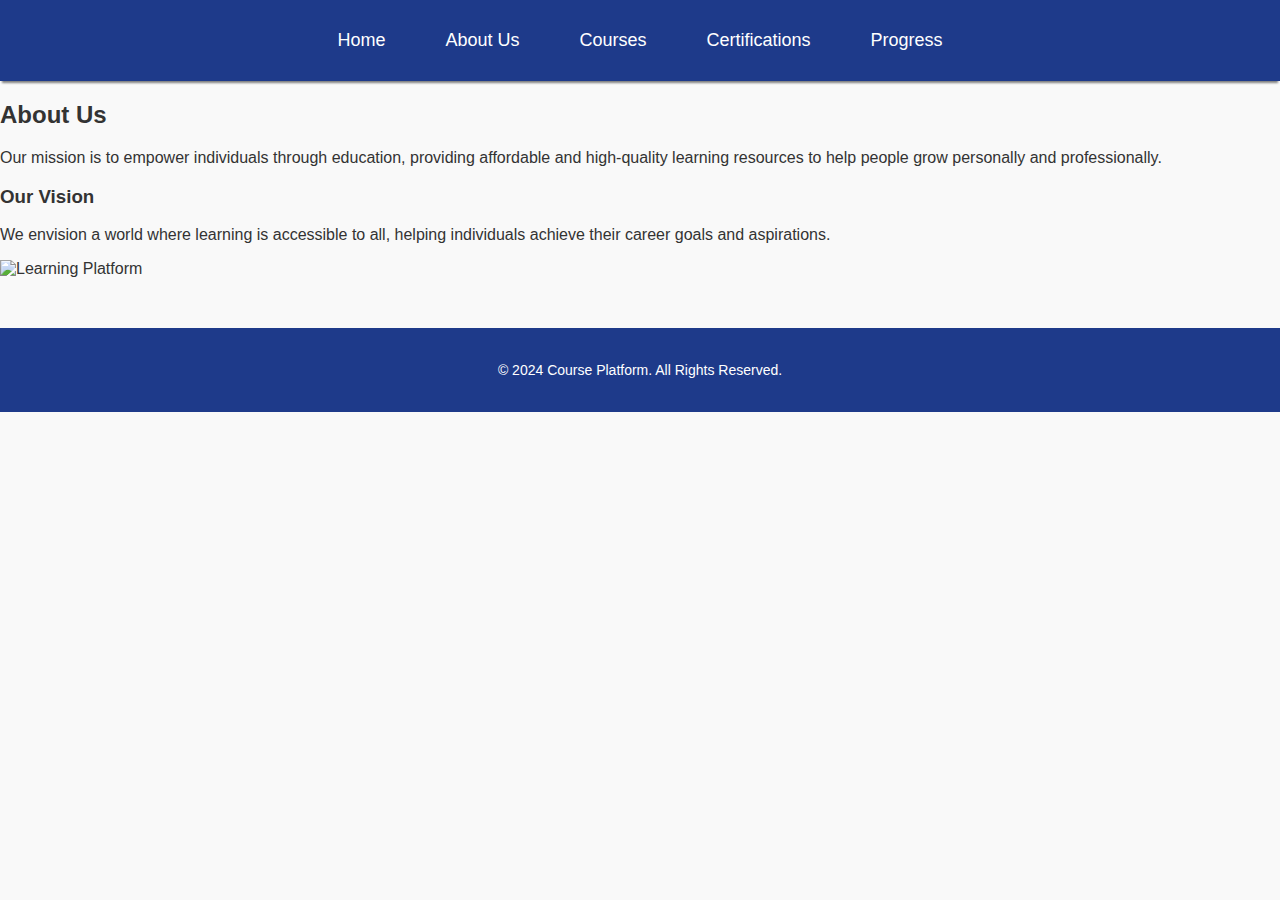
==== About.html @ 00322fe8 "Add files via upload" ====
<!DOCTYPE html>
<html lang="en">
<head>
<meta charset="UTF-8">
<meta name="viewport" content="width=device-width, initial-scale=1.0">
<title>About Us</title>
<link rel="stylesheet" href="styles.css">
<script src="script.js" defer></script>
</head>
<body>
<nav>
<div class="nav-container">
<a href="index.html">Home</a>
<a href="about.html">About Us</a>
<a href="courses.html">Courses</a>
<a href="certifications.html">Certifications</a>
<a href="progress.html">Progress</a>
</div>
</nav>
 
  <section class="about">
<h2>About Us</h2>
<p>Our mission is to empower individuals through education, providing affordable and high-quality learning resources to help people grow personally and professionally.</p>
 
    <h3>Our Vision</h3>
<p>We envision a world where learning is accessible to all, helping individuals achieve their career goals and aspirations.</p>
 
    <img src="https://via.placeholder.com/800x400/cccccc/000000?text=Learning+Platform+Overview" alt="Learning Platform" class="about-img">
</section>
 
  <footer>
<p>&copy; 2024 Course Platform. All Rights Reserved.</p>
</footer>
</body>
</html>
---- styles.css ----
/* Global Styles */
body {
    font-family: 'Segoe UI', Tahoma, Geneva, Verdana, sans-serif;
    margin: 0;
    padding: 0;
    background-color: #f9f9f9;
    color: #333;
}
 
/* Navbar Styling */
nav {
    background-color: #1E3A8A;
    color: white;
    padding: 20px 30px;
    box-shadow: 0 4px 2px -2px gray;
}
 
nav .nav-container {
    display: flex;
    justify-content: center;
    gap: 30px;
}
 
nav a {
    color: white;
    text-decoration: none;
    font-size: 18px;
    padding: 10px 15px;
    border-radius: 5px;
}
 
nav a:hover {
    background-color: #2563EB;
    border-radius: 8px;
}
 
/* Hero Section with Background Image */
.hero {
    background-image: url('https://via.placeholder.com/1500x600/003366/ffffff?text=Your+Learning+Journey');
    background-size: cover;
    background-position: center;
    color: white;
    text-align: center;
    padding: 150px 20px; /* Adjust padding for spacing */
    height: 600px;
}
 
.hero-content {
    max-width: 900px;
    margin: 0 auto;
}
 
.hero h1 {
    font-size: 4rem;
    margin-bottom: 20px;
}
 
.hero p {
    font-size: 1.5rem;
    margin-bottom: 30px;
}
 
.cta-btn {
    background-color: #2563EB;
    padding: 15px 30px;
    font-size: 1.2rem;
    color: white;
    text-decoration: none;
    border-radius: 5px;
}
 
.cta-btn:hover {
    background-color: #1E3A8A;
}
 
/* Courses Section */
.courses {
    padding: 40px;
    text-align: center;
}
 
.course-dropdown {
    margin-top: 20px;
}
 
button {
    background-color: #1E3A8A;
    color: white;
    padding: 10px 20px;
    border: none;
    cursor: pointer;
    border-radius: 5px;
    font-size: 16px;
}
 
button:hover {
    background-color: #2563EB;
}
 
/* Charts Section */
.chart-container {
    display: flex;
    justify-content: space-around;
    flex-wrap: wrap;
    gap: 30px;
    padding: 40px;
}
 
canvas {
    width: 100% !important;
    height: 400px;
    max-width: 600px;
    background-color: white;
    border-radius: 8px;
    border: 1px solid #ccc;
}
 
/* Progress Section */
.progress {
    padding: 50px;
    background-color: #ffffff;
    text-align: center;
}
 
.progress h2 {
    font-size: 3rem;
    margin-bottom: 30px;
}
 
/* Progress Bar Styling */
.progress-bar {
    margin: 20px 0;
    text-align: center;
}
 
progress {
    width: 80%;
    height: 25px;
    border-radius: 5px;
}
 
span {
    font-size: 1.2rem;
    margin-top: 10px;
    display: block;
}
 
/* Footer */
footer {
    background-color: #1E3A8A;
    color: white;
    text-align: center;
    padding: 20px;
    margin-top: 50px;
}
 
footer p {
    font-size: 14px;
}
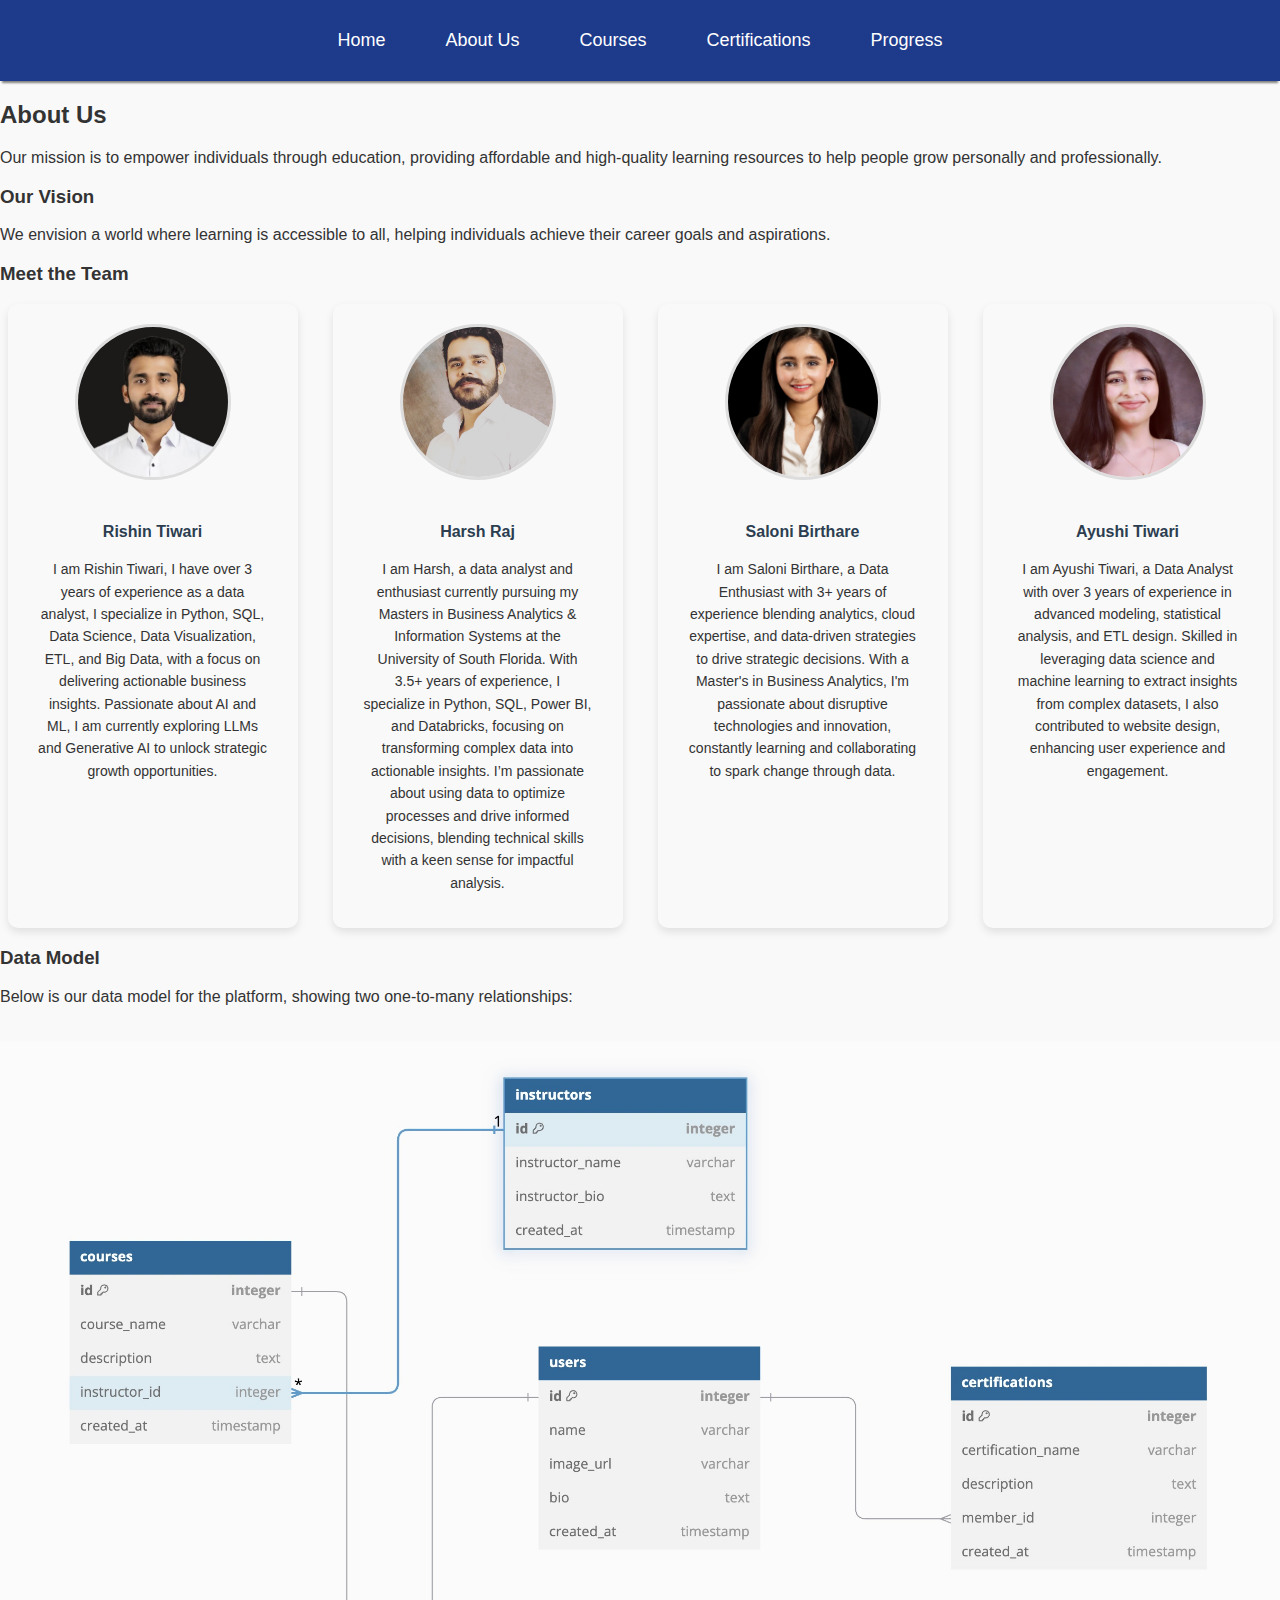
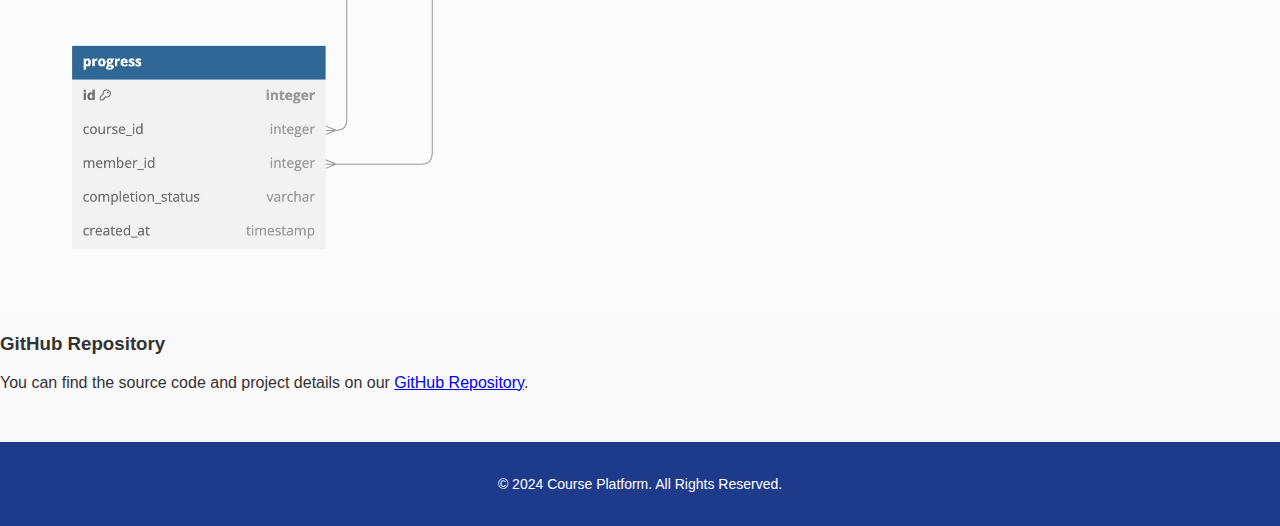
==== commit 42f3c59b: "About us page and data model added" ====
--- a/About.html
+++ b/About.html
@@ -9,27 +9,70 @@
 </head>
 <body>
 <nav>
-<div class="nav-container">
-<a href="index.html">Home</a>
-<a href="about.html">About Us</a>
-<a href="courses.html">Courses</a>
-<a href="certifications.html">Certifications</a>
-<a href="progress.html">Progress</a>
-</div>
+  <div class="nav-container">
+    <a href="index.html">Home</a>
+    <a href="about.html">About Us</a>
+    <a href="courses.html">Courses</a>
+    <a href="certifications.html">Certifications</a>
+    <a href="progress.html">Progress</a>
+  </div>
 </nav>
- 
-  <section class="about">
-<h2>About Us</h2>
-<p>Our mission is to empower individuals through education, providing affordable and high-quality learning resources to help people grow personally and professionally.</p>
- 
-    <h3>Our Vision</h3>
-<p>We envision a world where learning is accessible to all, helping individuals achieve their career goals and aspirations.</p>
- 
-    <img src="https://via.placeholder.com/800x400/cccccc/000000?text=Learning+Platform+Overview" alt="Learning Platform" class="about-img">
+
+<section class="about">
+  <h2>About Us</h2>
+  <p>Our mission is to empower individuals through education, providing affordable and high-quality learning resources to help people grow personally and professionally.</p>
+
+  <h3>Our Vision</h3>
+  <p>We envision a world where learning is accessible to all, helping individuals achieve their career goals and aspirations.</p>
+
+  <!-- Group Members Section -->
+  <h3>Meet the Team</h3>
+  <div class="team">
+    <div class="team-member">
+      <img src="img/rishin.jpeg" alt="Member 1" class="team-member-img">
+      <div class="member-description">
+        <p><strong>Rishin Tiwari</strong></p>
+        <p>I am Rishin Tiwari, I have over 3 years of experience as a data analyst, I specialize in Python, SQL, Data Science, Data Visualization, ETL, and Big Data, with a focus on delivering actionable business insights. Passionate about AI and ML, I am currently exploring LLMs and Generative AI to unlock strategic growth opportunities.</p>
+      </div>
+    </div>
+    <div class="team-member">
+      <img src="img/harsh.jpeg" alt="Member 2" class="team-member-img">
+      <div class="member-description">
+        <p><strong>Harsh Raj</strong></p>
+        <p>I am Harsh, a data analyst and enthusiast currently pursuing my Masters in Business Analytics & Information Systems at the University of South Florida. With 3.5+ years of experience, I specialize in Python, SQL, Power BI, and Databricks, focusing on transforming complex data into actionable insights. I’m passionate about using data to optimize processes and drive informed decisions, blending technical skills with a keen sense for impactful analysis.</p>
+      </div>
+    </div>
+    <div class="team-member">
+      <img src="img/saloni.png" alt="Member 3" class="team-member-img">
+      <div class="member-description">
+        <p><strong>Saloni Birthare</strong></p>
+        <p>I am Saloni Birthare, a Data Enthusiast with 3+ years of experience blending analytics, cloud expertise, and data-driven strategies to drive strategic decisions. With a Master's in Business Analytics, I'm passionate about disruptive technologies and innovation, constantly learning and collaborating to spark change through data.</p>
+      </div>
+    </div>
+    <div class="team-member">
+      <img src="img/ayushi.png" alt="Member 4" class="team-member-img">
+      <div class="member-description">
+        <p><strong>Ayushi Tiwari</strong></p>
+        <p>I am Ayushi Tiwari, a Data Analyst with over 3 years of experience in advanced modeling, statistical analysis, and ETL design. Skilled in leveraging data science and machine learning to extract insights from complex datasets, I also contributed to website design, enhancing user experience and engagement.</p>
+      </div>
+    </div>
+  </div>
+
+  <!-- Data Model Section -->
+  <h3>Data Model</h3>
+  <p>Below is our data model for the platform, showing two one-to-many relationships:</p>
+  <img src="img/erd.jpeg" alt="Data Model" class="data-model-img">
+
+  <!-- GitHub Link -->
+  <h3>GitHub Repository</h3>
+  <p>You can find the source code and project details on our <a href="https://github.com/harshrajchauhan/Assignment_LookAndFeel" target="_blank">GitHub Repository</a>.</p>
+
 </section>
- 
-  <footer>
-<p>&copy; 2024 Course Platform. All Rights Reserved.</p>
+
+
+<footer>
+  <p>&copy; 2024 Course Platform. All Rights Reserved.</p>
 </footer>
+
 </body>
-</html>+</html>
--- a/styles.css
+++ b/styles.css
@@ -158,3 +158,64 @@
     font-size: 14px;
 }
 
+/* Make the team section display images and descriptions in a single line */
+/* Make the team section display images and descriptions in a single line */
+/* Make the team section display images and descriptions in a single line */
+.team {
+    display: flex;
+    flex-wrap: wrap;
+    justify-content: space-around;
+    gap: 20px; /* Adds space between team members */
+  }
+  
+  /* Each team member section with a fixed width for consistency */
+  .team-member {
+    display: flex;
+    flex-direction: column;
+    align-items: center;
+    width: 250px; /* Increase width for better spacing */
+    text-align: center;
+    background-color: #f9f9f9; /* Light background color for contrast */
+    padding: 20px; /* Adds padding around the content */
+    border-radius: 10px; /* Rounded corners */
+    box-shadow: 0 4px 8px rgba(0, 0, 0, 0.1); /* Subtle shadow for depth */
+    transition: transform 0.3s ease-in-out; /* Smooth hover effect */
+  }
+  
+  /* Add a hover effect to slightly lift the team member block */
+  .team-member:hover {
+    transform: translateY(-5px);
+  }
+  
+  /* Style the images inside team member section */
+  .team-member-img {
+    width: 150px; /* Set the image width */
+    height: 150px; /* Set the image height */
+    object-fit: cover; /* Ensure images are cropped to fit */
+    border-radius: 50%; /* Make images circular */
+    border: 3px solid #ddd; /* Border around the image */
+    margin-bottom: 15px; /* Space between image and description */
+  }
+  
+  /* Styling for the member description */
+  .member-description {
+    font-size: 14px; /* Adjust font size for better readability */
+    color: #333; /* Darker text for contrast */
+    line-height: 1.6; /* Line height for better text spacing */
+    margin-top: 10px; /* Space between image and text */
+    padding: 0 10px; /* Horizontal padding to avoid text touching edges */
+  }
+  
+  /* Name styling */
+  .member-description strong {
+    font-size: 16px; /* Slightly larger font size for the name */
+    font-weight: 600; /* Bold name */
+    color: #2c3e50; /* Darker color for name */
+    margin-bottom: 5px; /* Space between name and bio */
+  }
+  
+  .data-model-img {
+    max-width: 100%;
+    height: auto;
+    margin-top: 20px;
+  }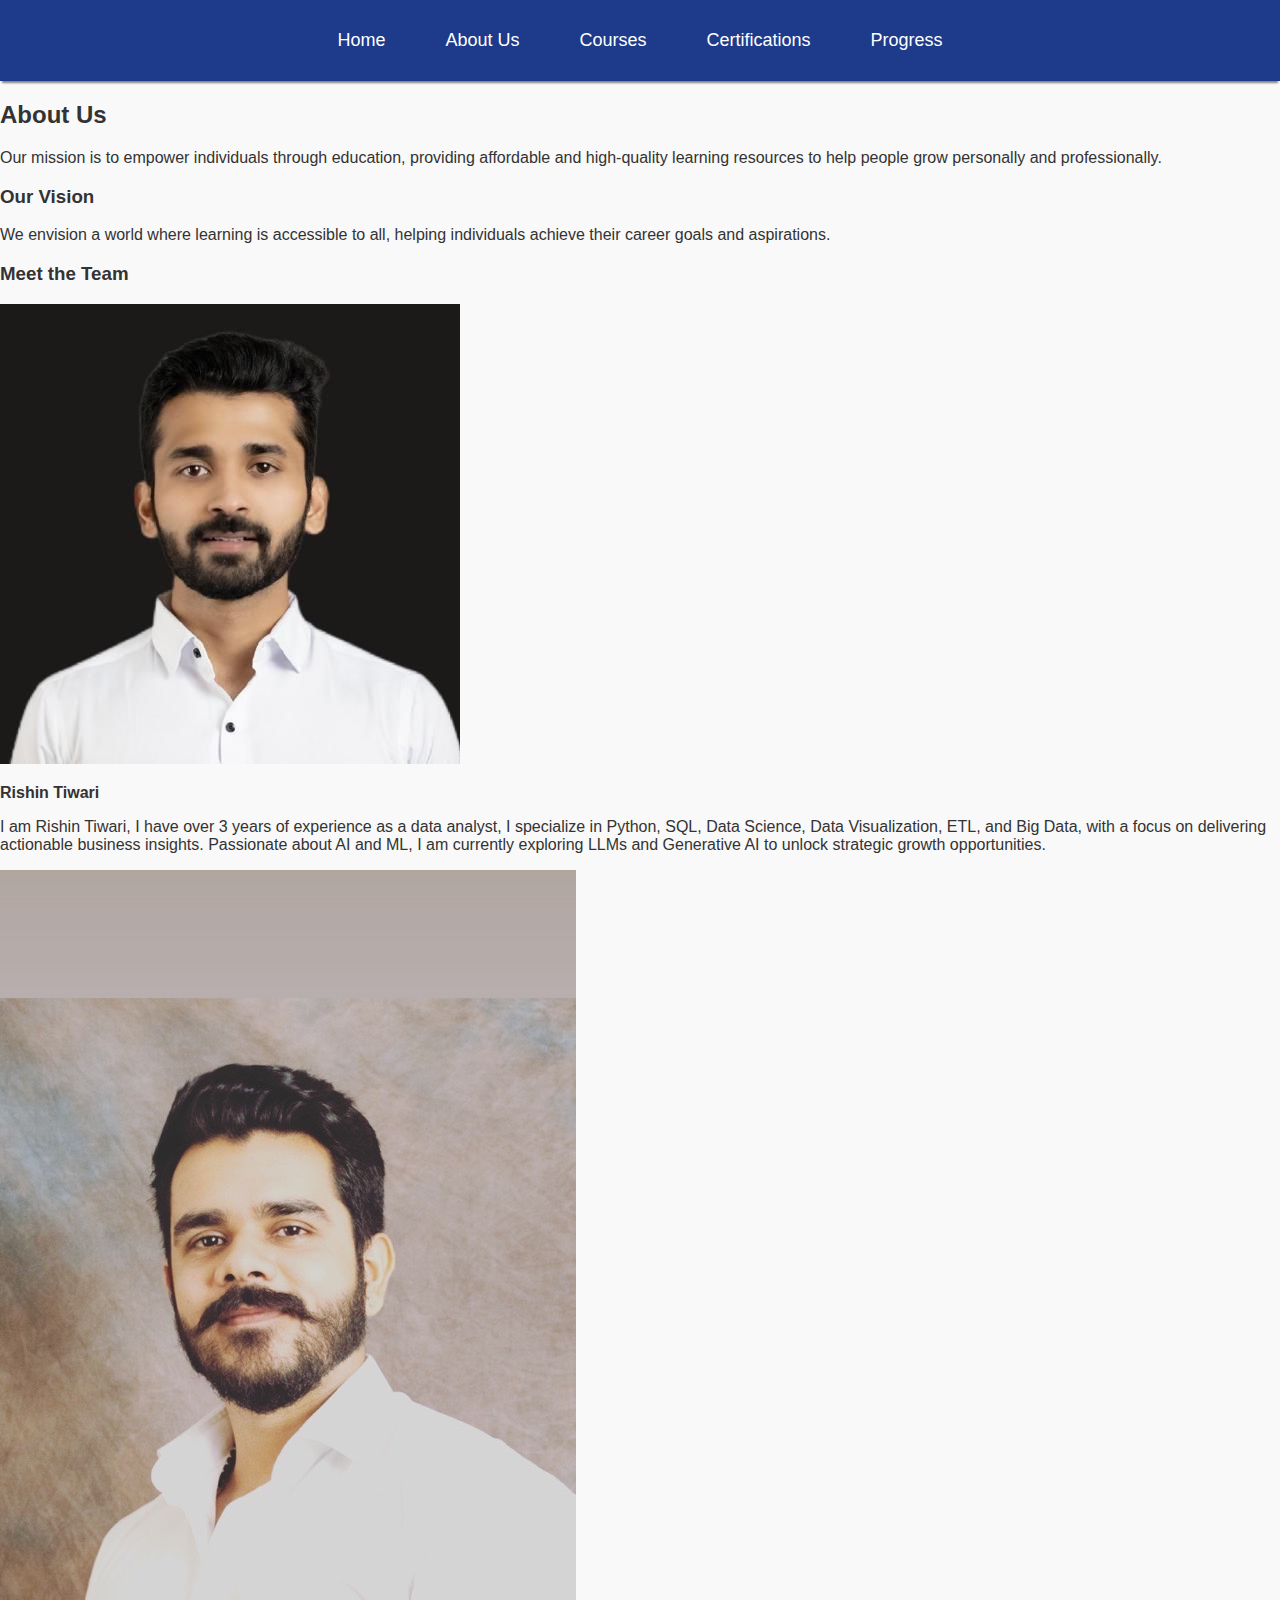
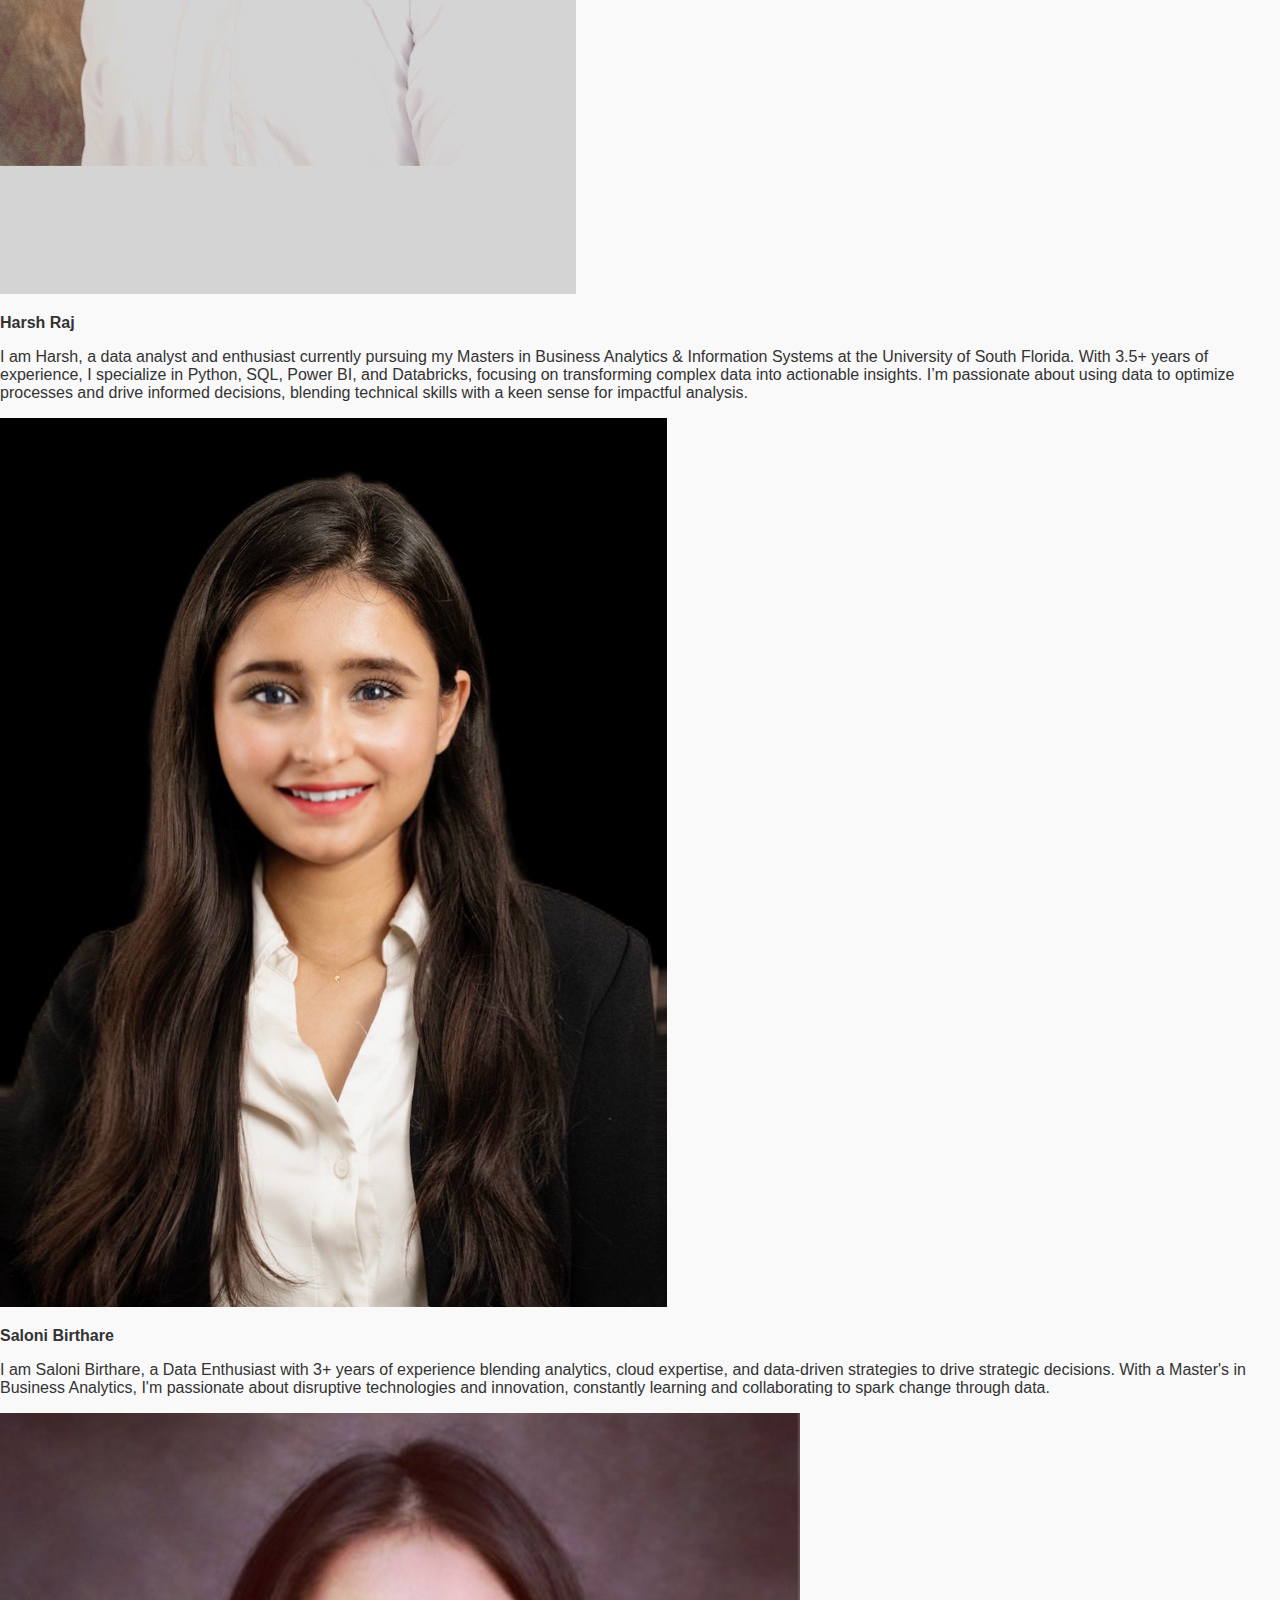
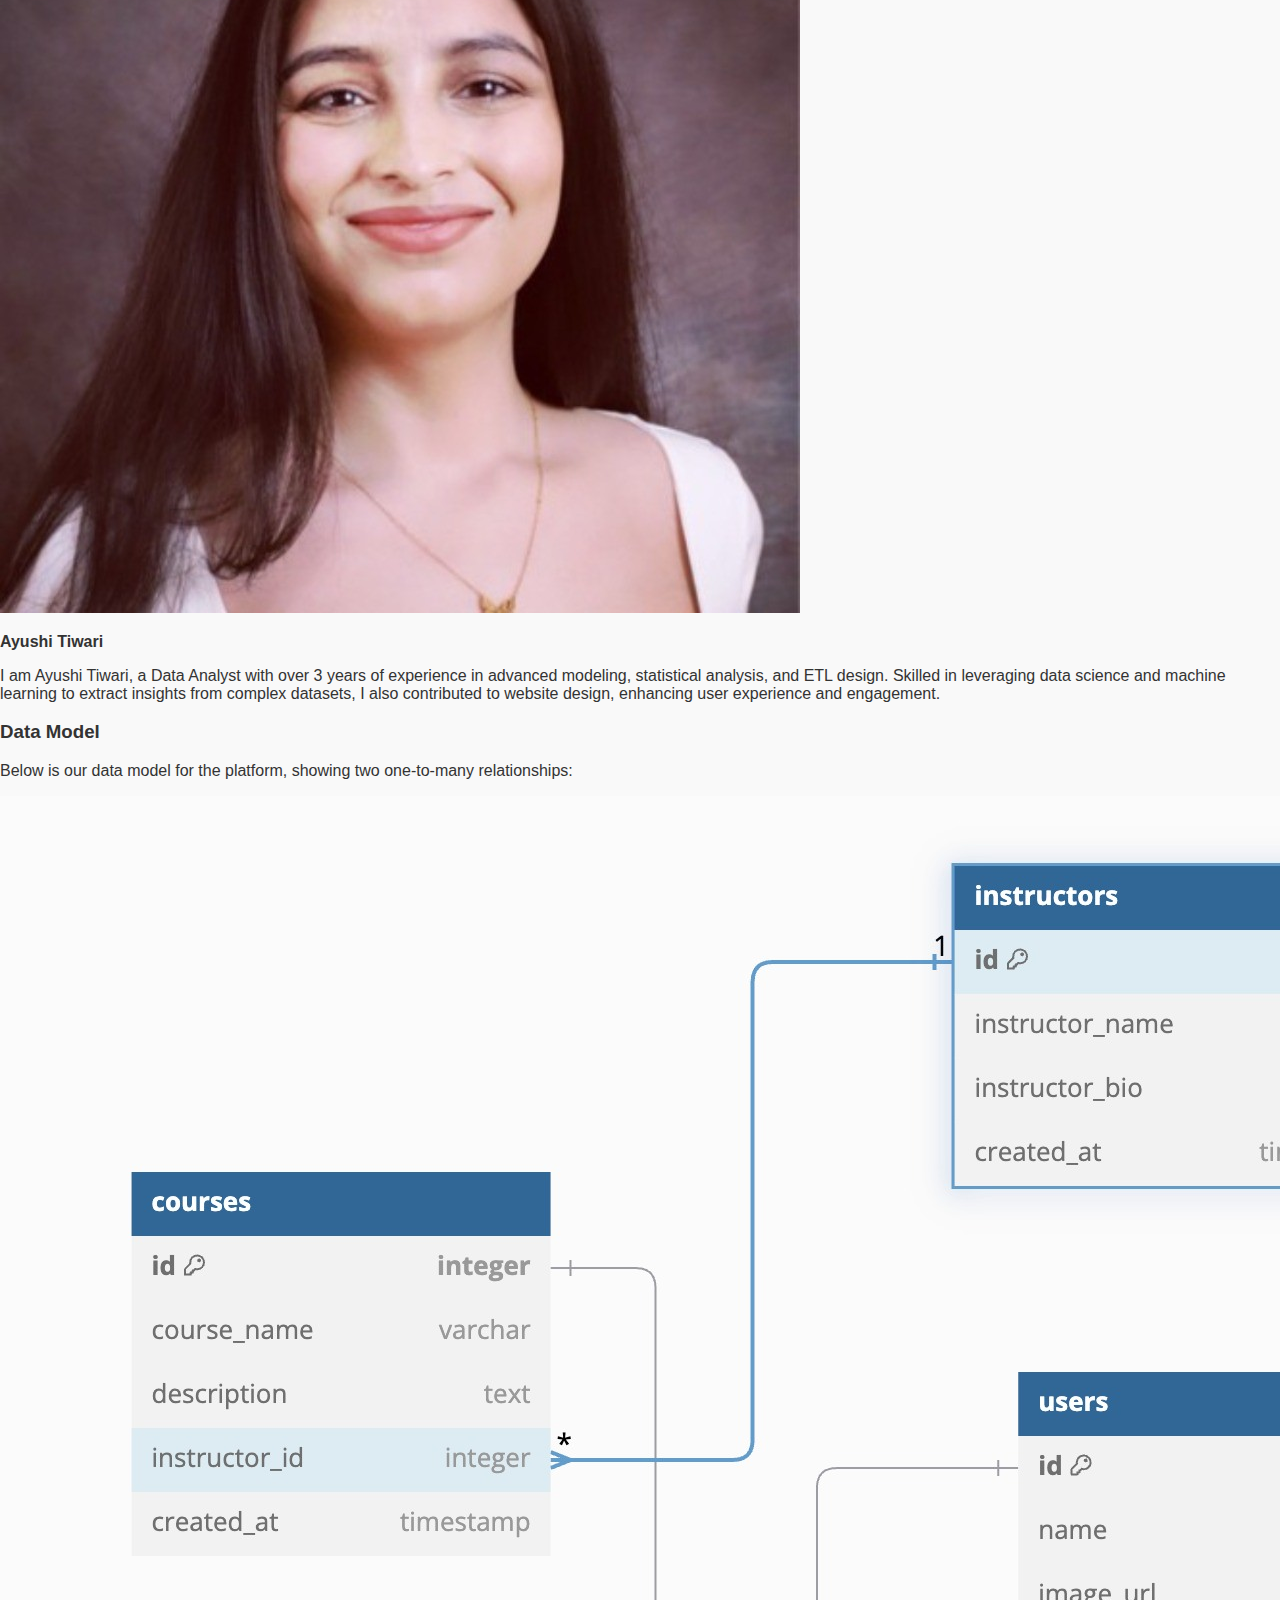
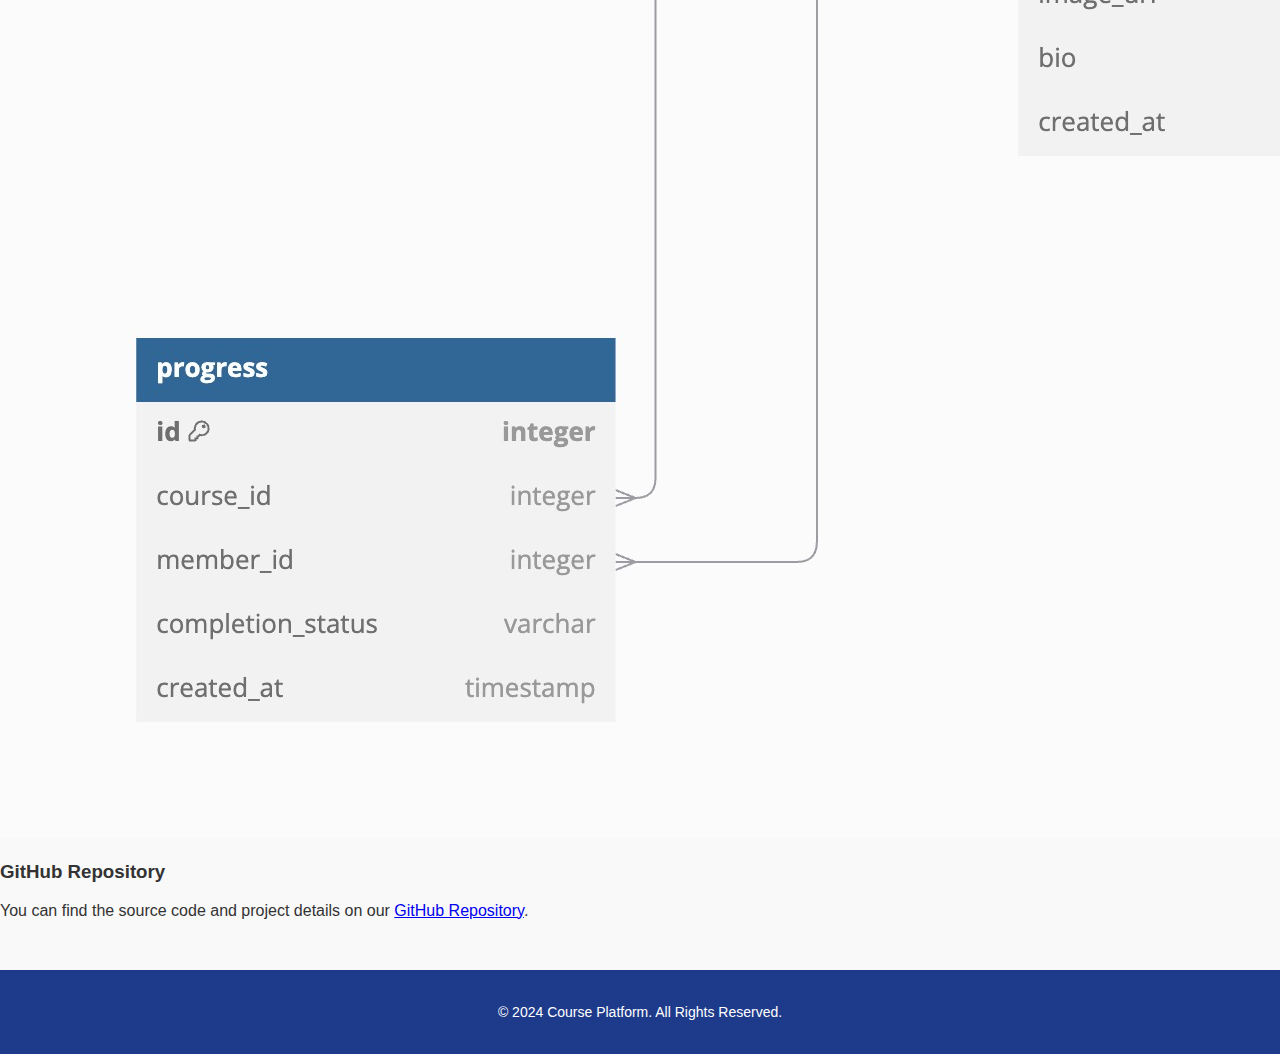
==== commit fa9b61f0: "Added logo on all the pages and made changes in courses" ====
--- a/About.html
+++ b/About.html
@@ -4,6 +4,8 @@
 <meta charset="UTF-8">
 <meta name="viewport" content="width=device-width, initial-scale=1.0">
 <title>About Us</title>
+  <!-- Favicon -->
+  <link rel="icon" href="img/fav.jpg" type="image/jpg">
 <link rel="stylesheet" href="styles.css">
 <script src="script.js" defer></script>
 </head>
--- a/styles.css
+++ b/styles.css
@@ -1,221 +1,203 @@
+
 /* Global Styles */
+
 body {
+
     font-family: 'Segoe UI', Tahoma, Geneva, Verdana, sans-serif;
+
     margin: 0;
+
     padding: 0;
+
     background-color: #f9f9f9;
+
     color: #333;
+
 }
  
 /* Navbar Styling */
+
 nav {
-    background-color: #1E3A8A;
-    color: white;
+
+    background-color: #1E3A8A;
+
+    color: white;
+
     padding: 20px 30px;
+
     box-shadow: 0 4px 2px -2px gray;
+
 }
  
 nav .nav-container {
+
     display: flex;
+
     justify-content: center;
+
     gap: 30px;
+
 }
  
 nav a {
-    color: white;
+
+    color: white;
+
     text-decoration: none;
+
     font-size: 18px;
+
     padding: 10px 15px;
+
     border-radius: 5px;
+
 }
  
 nav a:hover {
+
     background-color: #2563EB;
+
     border-radius: 8px;
+
 }
  
 /* Hero Section with Background Image */
+
 .hero {
+
     background-image: url('https://via.placeholder.com/1500x600/003366/ffffff?text=Your+Learning+Journey');
+
     background-size: cover;
+
     background-position: center;
-    color: white;
+
+    color: white;
+
     text-align: center;
-    padding: 150px 20px; /* Adjust padding for spacing */
+
+    padding: 150px 20px;
+
     height: 600px;
+
 }
  
 .hero-content {
+
     max-width: 900px;
+
     margin: 0 auto;
+
+}
+ 
+/* Logo Styling */
+.hero-logo {
+    width: 120px; /* Adjust width to fit the design */
+    height: auto;
+    margin-bottom: 20px; /* Space between the logo and the title */
+    display: block;
+    margin-left: auto;
+    margin-right: auto;
+    margin-top: -120px; /* Move the logo further up */
 }
  
 .hero h1 {
+
     font-size: 4rem;
+
     margin-bottom: 20px;
+
 }
  
 .hero p {
+
     font-size: 1.5rem;
+
     margin-bottom: 30px;
+
 }
  
 .cta-btn {
+
     background-color: #2563EB;
+
     padding: 15px 30px;
+
     font-size: 1.2rem;
-    color: white;
+
+    color: white;
+
     text-decoration: none;
+
     border-radius: 5px;
+
 }
  
 .cta-btn:hover {
-    background-color: #1E3A8A;
+
+    background-color: #1E3A8A;
+
 }
  
 /* Courses Section */
+
 .courses {
+
     padding: 40px;
+
     text-align: center;
+
 }
  
 .course-dropdown {
+
     margin-top: 20px;
+
 }
  
 button {
-    background-color: #1E3A8A;
-    color: white;
+
+    background-color: #1E3A8A;
+
+    color: white;
+
     padding: 10px 20px;
+
     border: none;
+
     cursor: pointer;
+
     border-radius: 5px;
+
     font-size: 16px;
+
 }
  
 button:hover {
+
     background-color: #2563EB;
-}
- 
-/* Charts Section */
-.chart-container {
-    display: flex;
-    justify-content: space-around;
-    flex-wrap: wrap;
-    gap: 30px;
-    padding: 40px;
-}
- 
-canvas {
-    width: 100% !important;
-    height: 400px;
-    max-width: 600px;
-    background-color: white;
-    border-radius: 8px;
-    border: 1px solid #ccc;
-}
- 
-/* Progress Section */
-.progress {
-    padding: 50px;
-    background-color: #ffffff;
+
+}
+ 
+/* Footer */
+
+footer {
+
+    background-color: #1E3A8A;
+
+    color: white;
+
     text-align: center;
-}
- 
-.progress h2 {
-    font-size: 3rem;
-    margin-bottom: 30px;
-}
- 
-/* Progress Bar Styling */
-.progress-bar {
-    margin: 20px 0;
-    text-align: center;
-}
- 
-progress {
-    width: 80%;
-    height: 25px;
-    border-radius: 5px;
-}
- 
-span {
-    font-size: 1.2rem;
-    margin-top: 10px;
-    display: block;
-}
- 
-/* Footer */
-footer {
-    background-color: #1E3A8A;
-    color: white;
-    text-align: center;
+
     padding: 20px;
+
     margin-top: 50px;
+
 }
  
 footer p {
+
     font-size: 14px;
-}
-
-/* Make the team section display images and descriptions in a single line */
-/* Make the team section display images and descriptions in a single line */
-/* Make the team section display images and descriptions in a single line */
-.team {
-    display: flex;
-    flex-wrap: wrap;
-    justify-content: space-around;
-    gap: 20px; /* Adds space between team members */
-  }
-  
-  /* Each team member section with a fixed width for consistency */
-  .team-member {
-    display: flex;
-    flex-direction: column;
-    align-items: center;
-    width: 250px; /* Increase width for better spacing */
-    text-align: center;
-    background-color: #f9f9f9; /* Light background color for contrast */
-    padding: 20px; /* Adds padding around the content */
-    border-radius: 10px; /* Rounded corners */
-    box-shadow: 0 4px 8px rgba(0, 0, 0, 0.1); /* Subtle shadow for depth */
-    transition: transform 0.3s ease-in-out; /* Smooth hover effect */
-  }
-  
-  /* Add a hover effect to slightly lift the team member block */
-  .team-member:hover {
-    transform: translateY(-5px);
-  }
-  
-  /* Style the images inside team member section */
-  .team-member-img {
-    width: 150px; /* Set the image width */
-    height: 150px; /* Set the image height */
-    object-fit: cover; /* Ensure images are cropped to fit */
-    border-radius: 50%; /* Make images circular */
-    border: 3px solid #ddd; /* Border around the image */
-    margin-bottom: 15px; /* Space between image and description */
-  }
-  
-  /* Styling for the member description */
-  .member-description {
-    font-size: 14px; /* Adjust font size for better readability */
-    color: #333; /* Darker text for contrast */
-    line-height: 1.6; /* Line height for better text spacing */
-    margin-top: 10px; /* Space between image and text */
-    padding: 0 10px; /* Horizontal padding to avoid text touching edges */
-  }
-  
-  /* Name styling */
-  .member-description strong {
-    font-size: 16px; /* Slightly larger font size for the name */
-    font-weight: 600; /* Bold name */
-    color: #2c3e50; /* Darker color for name */
-    margin-bottom: 5px; /* Space between name and bio */
-  }
-  
-  .data-model-img {
-    max-width: 100%;
-    height: auto;
-    margin-top: 20px;
-  }+
+}
+
+ 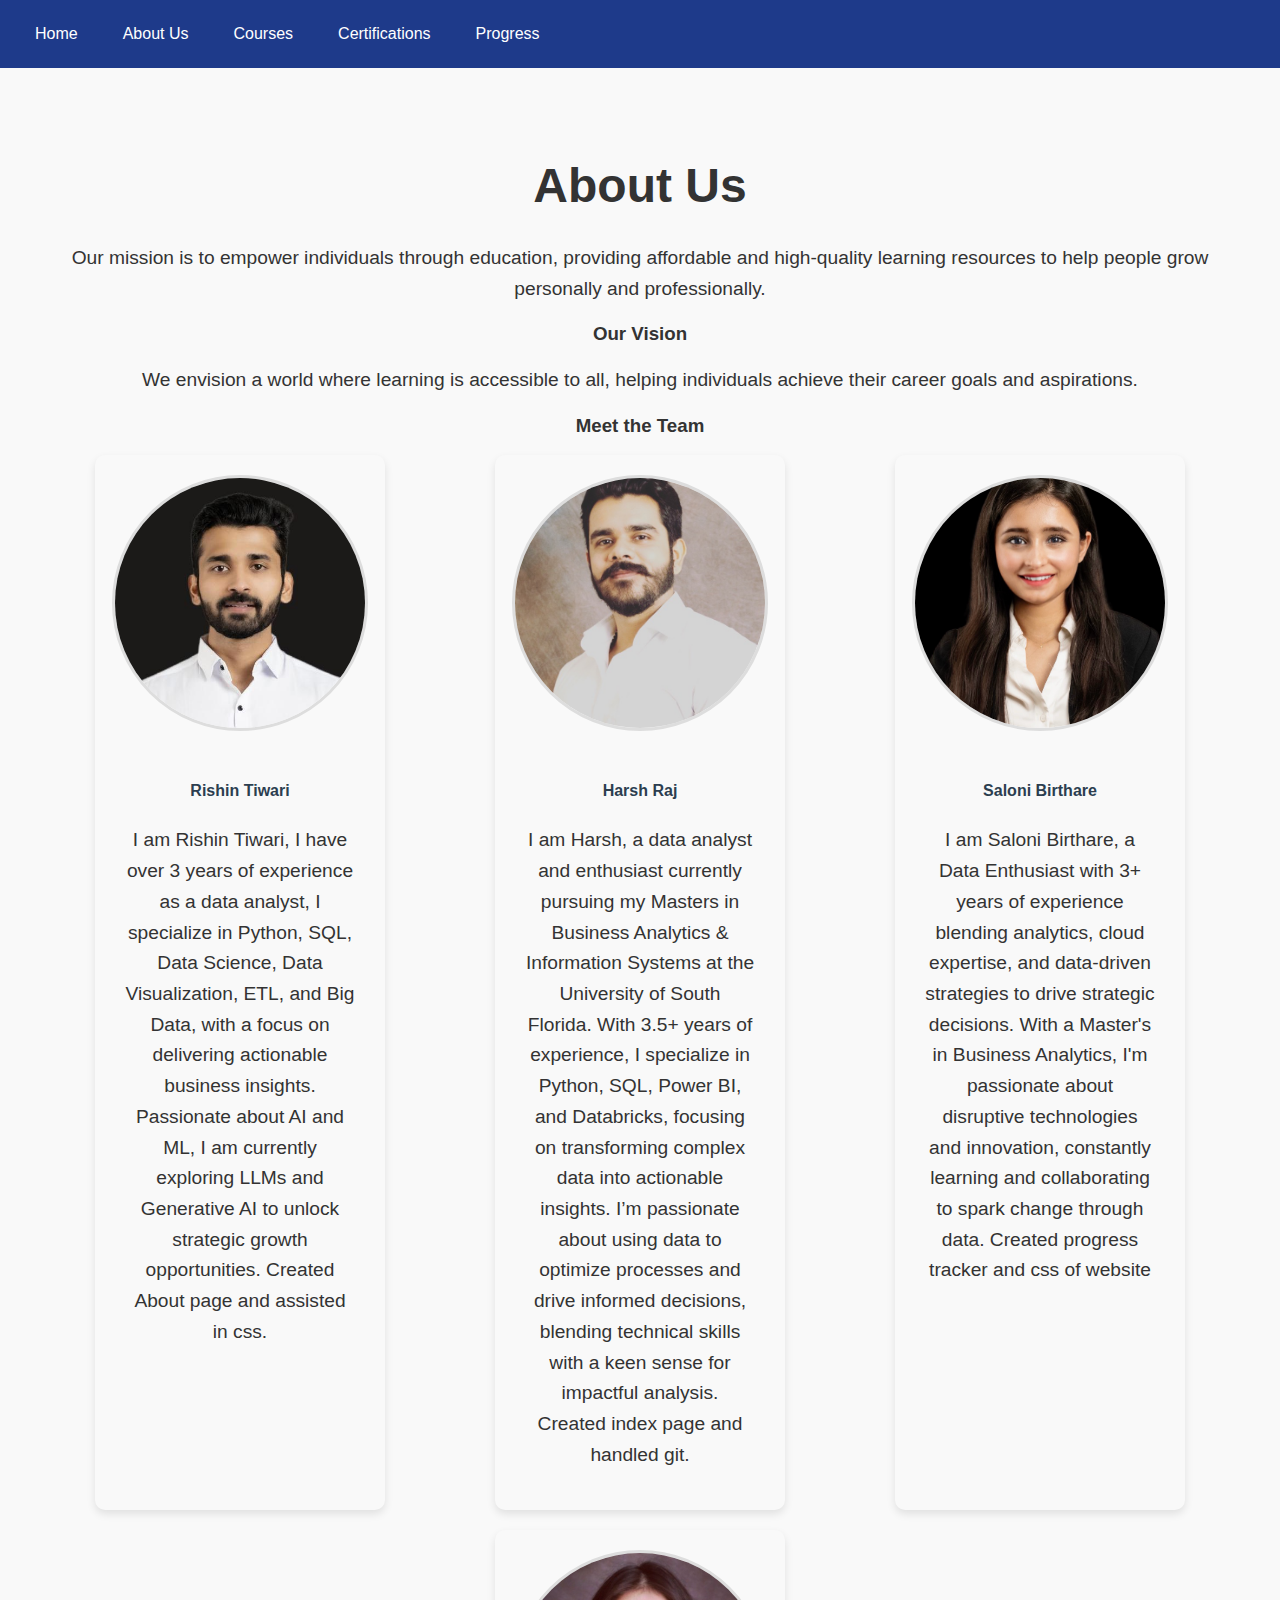
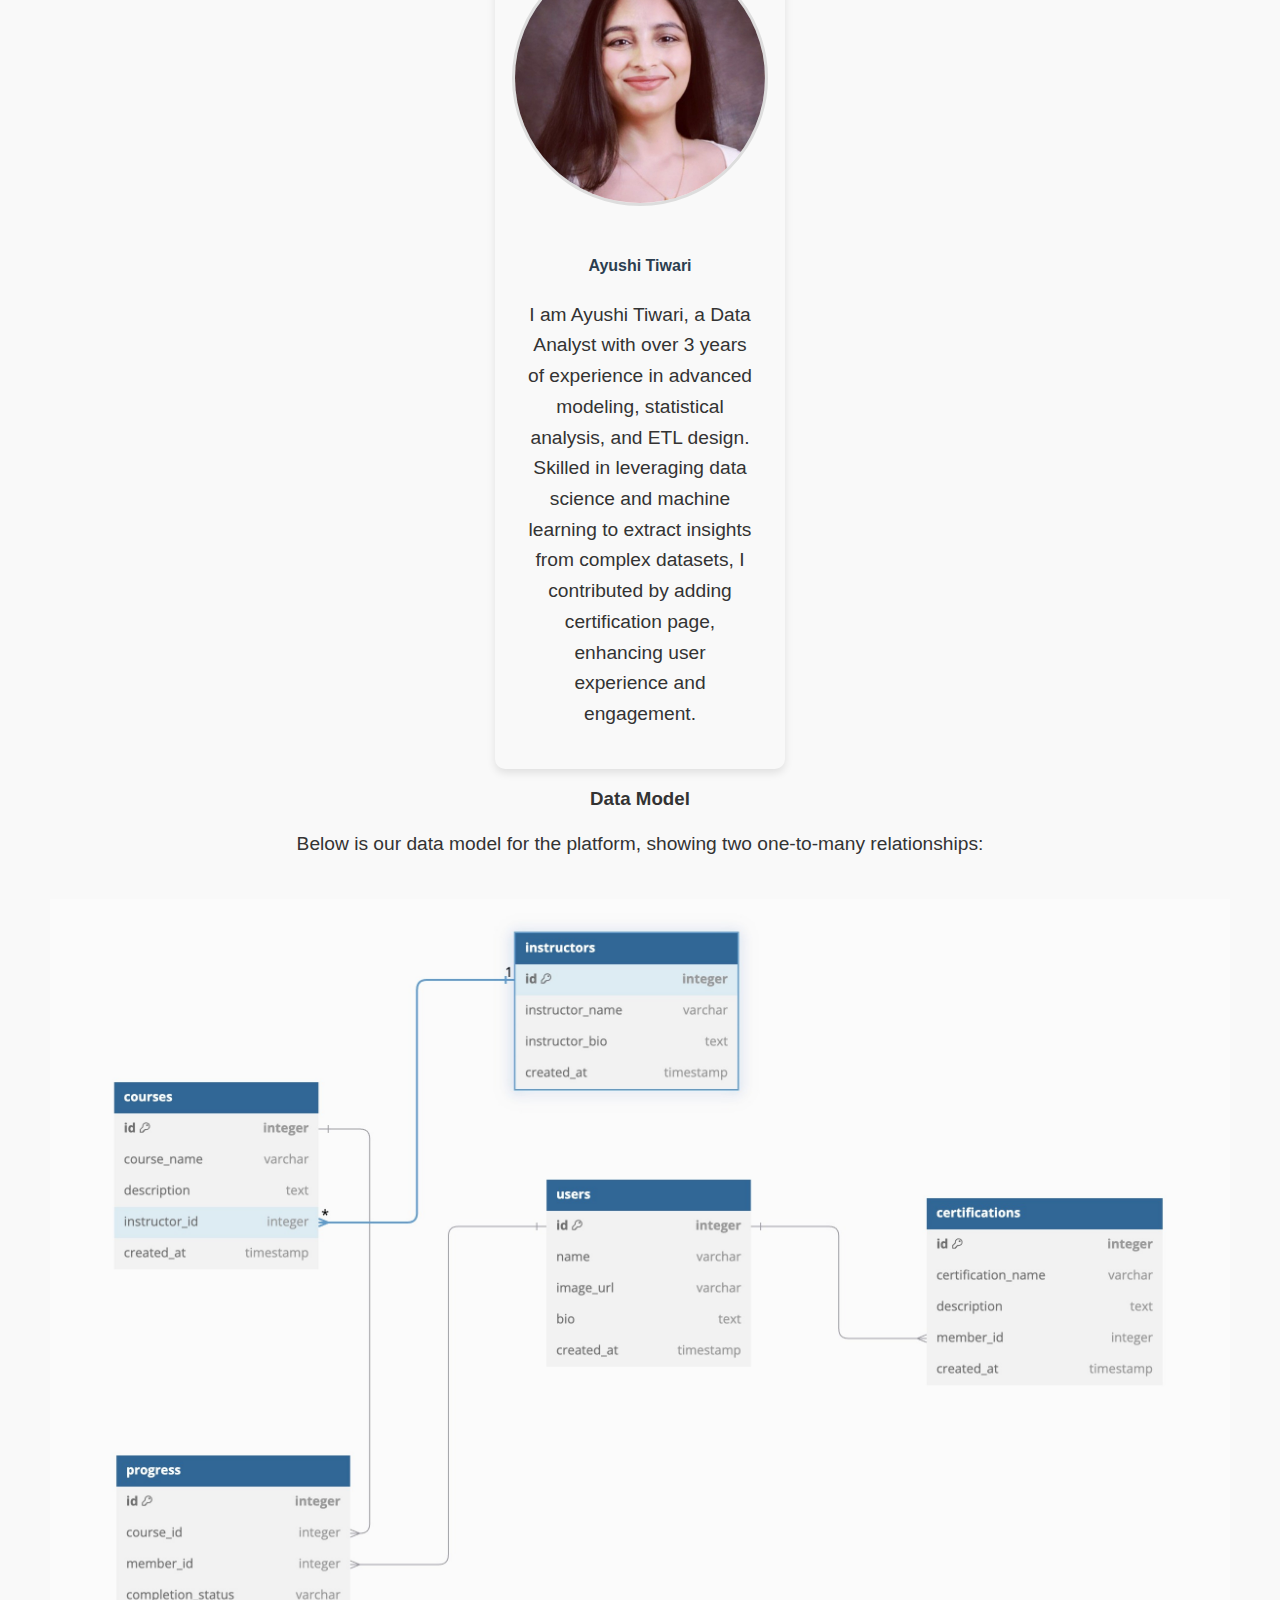
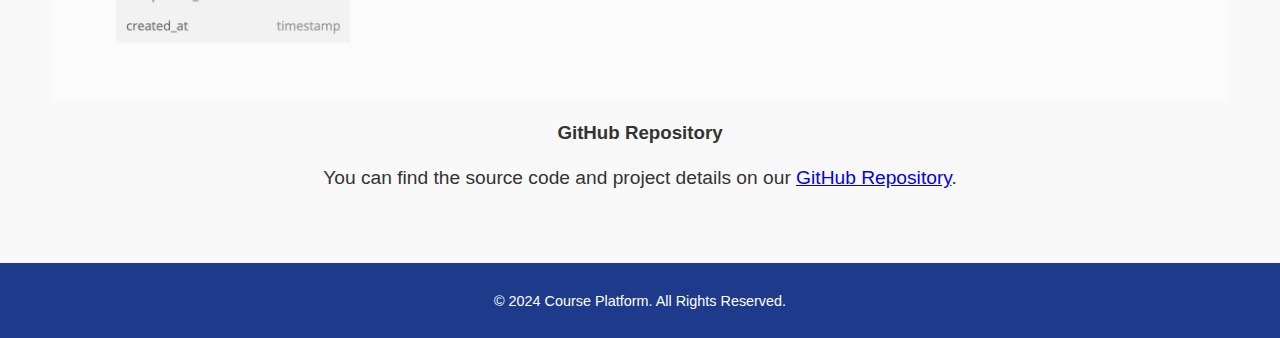
==== commit 7e98a52e: "Updated js and css files with all new changes added" ====
--- a/About.html
+++ b/About.html
@@ -6,18 +6,21 @@
 <title>About Us</title>
   <!-- Favicon -->
   <link rel="icon" href="img/fav.jpg" type="image/jpg">
-<link rel="stylesheet" href="styles.css">
-<script src="script.js" defer></script>
+<link rel="stylesheet" href="style1.css">
+<script src="project.js" defer></script>
 </head>
 <body>
-<nav>
-  <div class="nav-container">
-    <a href="index.html">Home</a>
-    <a href="about.html">About Us</a>
-    <a href="courses.html">Courses</a>
-    <a href="certifications.html">Certifications</a>
-    <a href="progress.html">Progress</a>
-  </div>
+  <nav>
+    <div class="nav-container">
+        <span class="hamburger" onclick="toggleMenu()">&#9776;</span>
+        <div class="nav-links">
+            <a href="index.html">Home</a>
+            <a href="about.html">About Us</a>
+            <a href="courses.html">Courses</a>
+            <a href="certifications.html">Certifications</a>
+            <a href="progress.html">Progress</a>
+        </div>
+    </div>
 </nav>
 
 <section class="about">
@@ -34,28 +37,28 @@
       <img src="img/rishin.jpeg" alt="Member 1" class="team-member-img">
       <div class="member-description">
         <p><strong>Rishin Tiwari</strong></p>
-        <p>I am Rishin Tiwari, I have over 3 years of experience as a data analyst, I specialize in Python, SQL, Data Science, Data Visualization, ETL, and Big Data, with a focus on delivering actionable business insights. Passionate about AI and ML, I am currently exploring LLMs and Generative AI to unlock strategic growth opportunities.</p>
+        <p>I am Rishin Tiwari, I have over 3 years of experience as a data analyst, I specialize in Python, SQL, Data Science, Data Visualization, ETL, and Big Data, with a focus on delivering actionable business insights. Passionate about AI and ML, I am currently exploring LLMs and Generative AI to unlock strategic growth opportunities. Created About page and assisted in css.</p>
       </div>
     </div>
     <div class="team-member">
       <img src="img/harsh.jpeg" alt="Member 2" class="team-member-img">
       <div class="member-description">
         <p><strong>Harsh Raj</strong></p>
-        <p>I am Harsh, a data analyst and enthusiast currently pursuing my Masters in Business Analytics & Information Systems at the University of South Florida. With 3.5+ years of experience, I specialize in Python, SQL, Power BI, and Databricks, focusing on transforming complex data into actionable insights. I’m passionate about using data to optimize processes and drive informed decisions, blending technical skills with a keen sense for impactful analysis.</p>
+        <p>I am Harsh, a data analyst and enthusiast currently pursuing my Masters in Business Analytics & Information Systems at the University of South Florida. With 3.5+ years of experience, I specialize in Python, SQL, Power BI, and Databricks, focusing on transforming complex data into actionable insights. I’m passionate about using data to optimize processes and drive informed decisions, blending technical skills with a keen sense for impactful analysis. Created index page and handled git.</p>
       </div>
     </div>
     <div class="team-member">
       <img src="img/saloni.png" alt="Member 3" class="team-member-img">
       <div class="member-description">
         <p><strong>Saloni Birthare</strong></p>
-        <p>I am Saloni Birthare, a Data Enthusiast with 3+ years of experience blending analytics, cloud expertise, and data-driven strategies to drive strategic decisions. With a Master's in Business Analytics, I'm passionate about disruptive technologies and innovation, constantly learning and collaborating to spark change through data.</p>
+        <p>I am Saloni Birthare, a Data Enthusiast with 3+ years of experience blending analytics, cloud expertise, and data-driven strategies to drive strategic decisions. With a Master's in Business Analytics, I'm passionate about disruptive technologies and innovation, constantly learning and collaborating to spark change through data. Created progress tracker and css of website</p>
       </div>
     </div>
     <div class="team-member">
       <img src="img/ayushi.png" alt="Member 4" class="team-member-img">
       <div class="member-description">
         <p><strong>Ayushi Tiwari</strong></p>
-        <p>I am Ayushi Tiwari, a Data Analyst with over 3 years of experience in advanced modeling, statistical analysis, and ETL design. Skilled in leveraging data science and machine learning to extract insights from complex datasets, I also contributed to website design, enhancing user experience and engagement.</p>
+        <p>I am Ayushi Tiwari, a Data Analyst with over 3 years of experience in advanced modeling, statistical analysis, and ETL design. Skilled in leveraging data science and machine learning to extract insights from complex datasets, I contributed by adding certification page, enhancing user experience and engagement.</p>
       </div>
     </div>
   </div>
--- a/style1.css
+++ b/style1.css
@@ -0,0 +1,335 @@
+/* Global Styles */
+body {
+    font-family: 'Segoe UI', Tahoma, Geneva, Verdana, sans-serif;
+    margin: 0;
+    padding: 0;
+    background-color: #f9f9f9;
+    color: #333;
+}
+ 
+/* Navbar Styling */
+nav {
+    background-color: #1E3A8A;
+    color: white;
+    padding: 15px 20px;
+    box-shadow: 0 4px 2px -2px gray;
+}
+ 
+.nav-container {
+    display: flex;
+    justify-content: space-between;
+    align-items: center;
+}
+ 
+.nav-links {
+    display: flex;
+    gap: 15px;
+}
+ 
+nav a {
+    color: white;
+    text-decoration: none;
+    font-size: 1rem;
+    padding: 10px 15px;
+    border-radius: 5px;
+}
+ 
+nav a:hover {
+    background-color: #2563EB;
+    border-radius: 8px;
+}
+/* Hamburger Menu for Mobile */
+/* Hamburger Menu for Mobile */
+.hamburger {
+    display: none;
+    font-size: 1.5rem;
+    cursor: pointer;
+}
+
+@media (max-width: 768px) {
+    .hamburger {
+        display: block;
+    }
+
+    .nav-links {
+        display: none;
+        flex-direction: column;
+        gap: 10px;
+        padding: 10px;
+        background-color: #1E3A8A;
+        width: 100%;
+    }
+
+    .nav-links.show {
+        display: flex;
+    }
+}
+/* Hero Section */
+/* Hero Section */
+/* Hero Section */
+.hero {
+    background-color: lightskyblue;
+    background-size: cover;
+    background-position: center;
+    color: white;
+    text-align: center;
+    padding: 150px 20px;
+    display: flex;
+    justify-content: center;
+    align-items: center;
+    flex-direction: column;
+}
+ 
+.hero-content {
+    max-width: 800px;
+    background: rgba(0, 0, 0, 0.5); /* Slight dark overlay for better text readability */
+    padding: 20px;
+    border-radius: 10px;
+}
+ 
+.hero-logo {
+    width: 100px;
+    height: auto;
+    margin-bottom: 20px;
+}
+ 
+.hero h1 {
+    font-size: 3rem;
+    margin-bottom: 20px;
+}
+ 
+.hero p {
+    font-size: 1.2rem;
+    margin-bottom: 30px;
+}
+ 
+.cta-btn {
+    background-color: #2563EB;
+    padding: 15px 30px;
+    font-size: 1.2rem;
+    color: white;
+    text-decoration: none;
+    border-radius: 5px;
+}
+ 
+.cta-btn:hover {
+    background-color: #1E3A8A;
+}
+ 
+@media (max-width: 768px) {
+    .hero h1 {
+        font-size: 2.5rem;
+    }
+    .hero p {
+        font-size: 1rem;
+    }
+    .cta-btn {
+        font-size: 1rem;
+        padding: 10px 20px;
+    }
+}
+
+/* Courses Section */
+.courses {
+    padding: 30px 20px;
+    text-align: center;
+}
+
+.course-dropdown {
+    margin-top: 15px;
+}
+
+button {
+    background-color: #1E3A8A;
+    color: white;
+    padding: 10px 15px;
+    border: none;
+    cursor: pointer;
+    border-radius: 5px;
+    font-size: 1rem;
+}
+
+button:hover {
+    background-color: #2563EB;
+}
+
+/* About Section */
+.about {
+    padding: 50px;
+    text-align: center;
+    background-color: #f9f9f9;
+}
+
+.about h2 {
+    font-size: 3rem;
+    margin-bottom: 30px;
+}
+
+.about p {
+    font-size: 1.2rem;
+    line-height: 1.6;
+}
+
+.about-img {
+    width: 80%;
+    margin-top: 40px;
+    border-radius: 10px;
+}
+
+/* Team Section */
+.team {
+    display: flex;
+    flex-wrap: wrap;
+    justify-content: space-around;
+    gap: 20px;
+}
+
+.team-member {
+    display: flex;
+    flex-direction: column;
+    align-items: center;
+    width: 250px;
+    text-align: center;
+    background-color: #f9f9f9;
+    padding: 20px;
+    border-radius: 10px;
+    box-shadow: 0 4px 8px rgba(0, 0, 0, 0.1);
+    transition: transform 0.3s ease-in-out;
+}
+
+.team-member:hover {
+    transform: translateY(-5px);
+}
+
+.team-member-img {
+    width: 250px;
+    height: 250px;
+    object-fit: cover;
+    border-radius: 50%;
+    border: 3px solid #ddd;
+    margin-bottom: 15px;
+}
+
+.member-description {
+    font-size: 14px;
+    color: #333;
+    line-height: 1.6;
+    margin-top: 10px;
+    padding: 0 10px;
+}
+
+.member-description strong {
+    font-size: 16px;
+    font-weight: 600;
+    color: #2c3e50;
+    margin-bottom: 5px;
+}
+
+.data-model-img {
+    max-width: 100%;
+    height: auto;
+    margin-top: 20px;
+}
+
+/* Courses Section */
+.courses {
+    padding: 40px;
+    text-align: center;
+}
+
+.course-dropdown {
+    margin-top: 20px;
+}
+
+button {
+    background-color: #1E3A8A;
+    color: white;
+    padding: 10px 20px;
+    border: none;
+    cursor: pointer;
+    border-radius: 5px;
+    font-size: 16px;
+}
+
+button:hover {
+    background-color: #2563EB;
+}
+
+/* Progress Section */
+.progress {
+    padding: 20px;
+    text-align: center;
+    margin-bottom: 150px;
+}
+
+.progress-bar {
+    margin: 20px 0;
+    display: flex;
+    align-items: center;
+    justify-content: center;
+}
+
+progress {
+    width: 50%;
+    height: 20px;
+    margin-right: 10px;
+}
+
+.chart-container {
+    display: flex;
+    justify-content: center;
+    gap: 30px;
+    flex-wrap: wrap;
+    margin-top: 150px;
+}
+
+canvas {
+    max-width: 100%;
+    max-height: 400px;
+    margin: 0 auto;
+}
+
+#certificationPieChart {
+    width: 400px;
+    height: 400px;
+    margin: 0 auto;
+}
+
+.chart-container > div {
+    margin-bottom: 30px;
+    flex-grow: 1;
+}
+
+/* Container */
+.container {
+    width: 80%;
+    margin: auto;
+}
+
+@media (max-width: 768px) {
+    .container {
+        width: 90%;
+    }
+}
+
+@media (max-width: 480px) {
+    .container {
+        width: 100%;
+        padding: 10px;
+    }
+}
+
+/* Footer */
+/* Footer */
+footer {
+    background-color: #1E3A8A;
+    color: white;
+    text-align: center;
+    padding: 15px 10px;
+}
+
+footer p {
+    font-size: 0.9rem;
+}
+
+
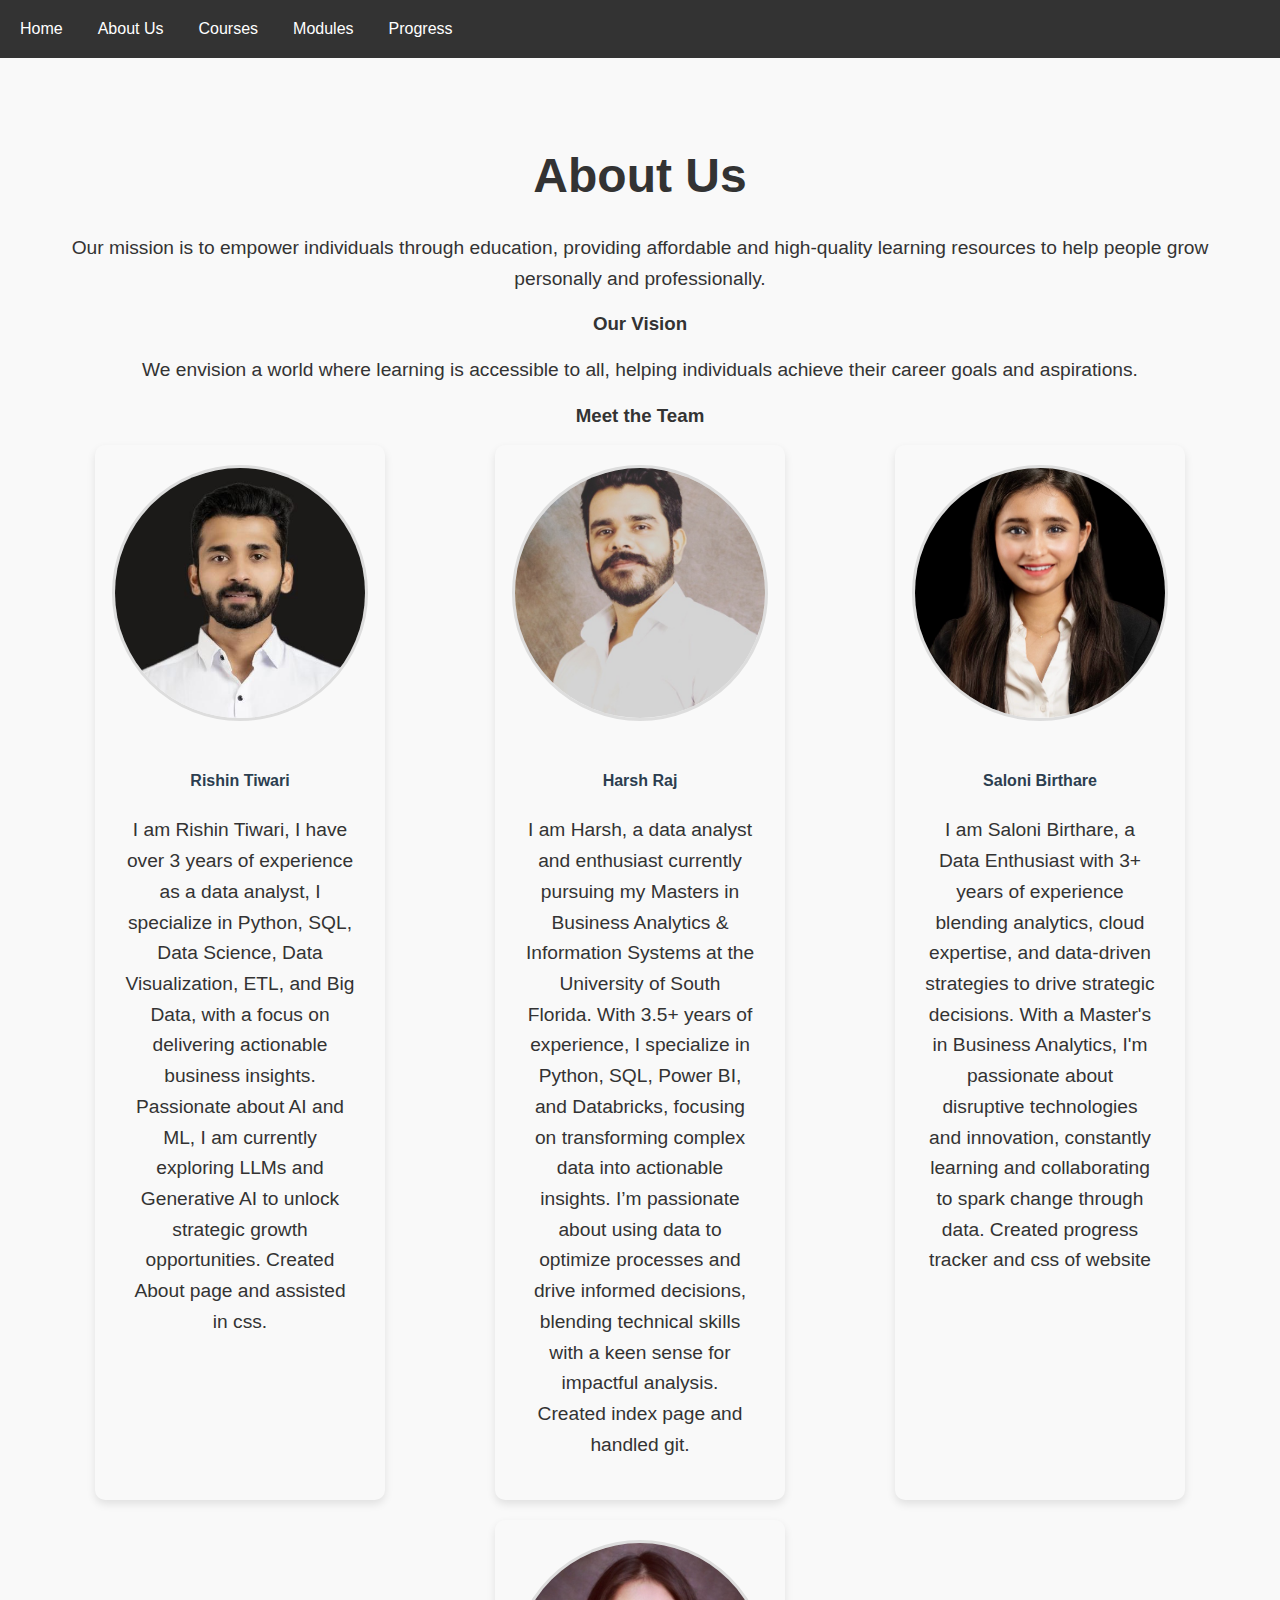
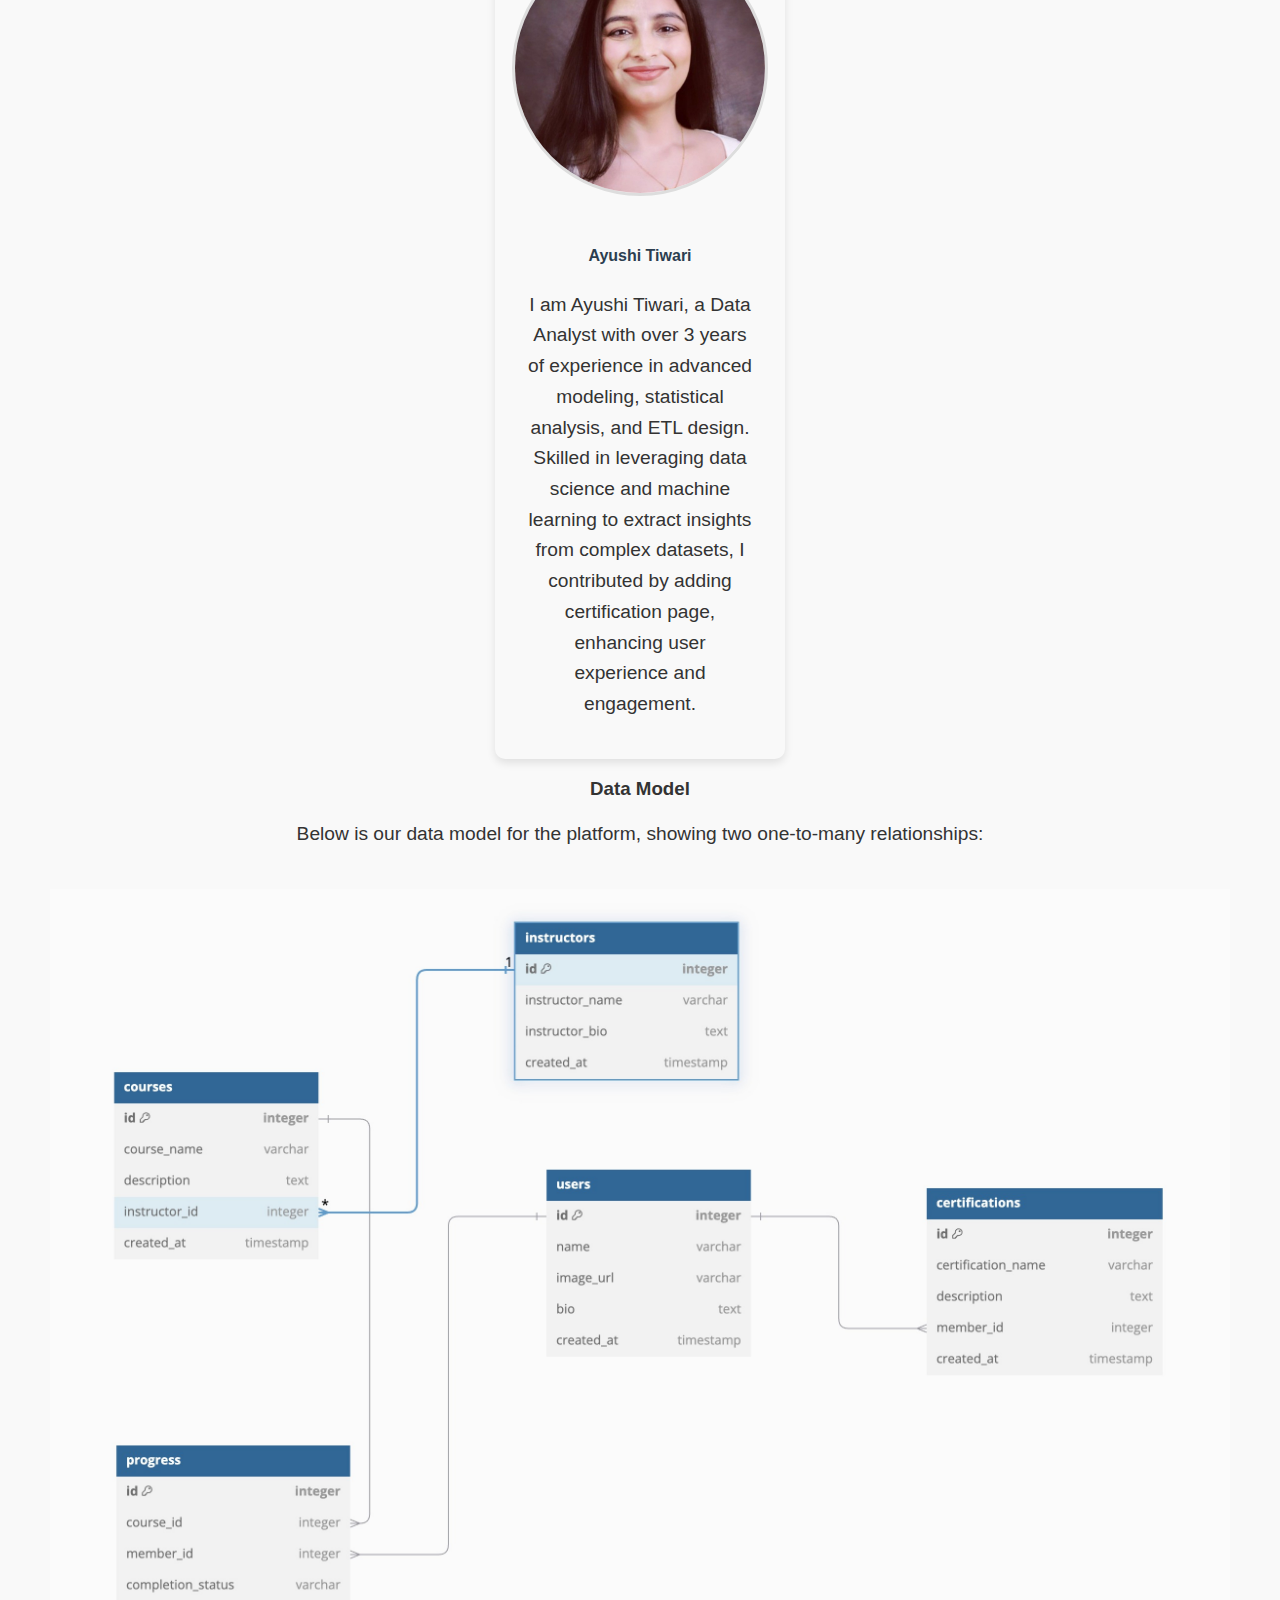
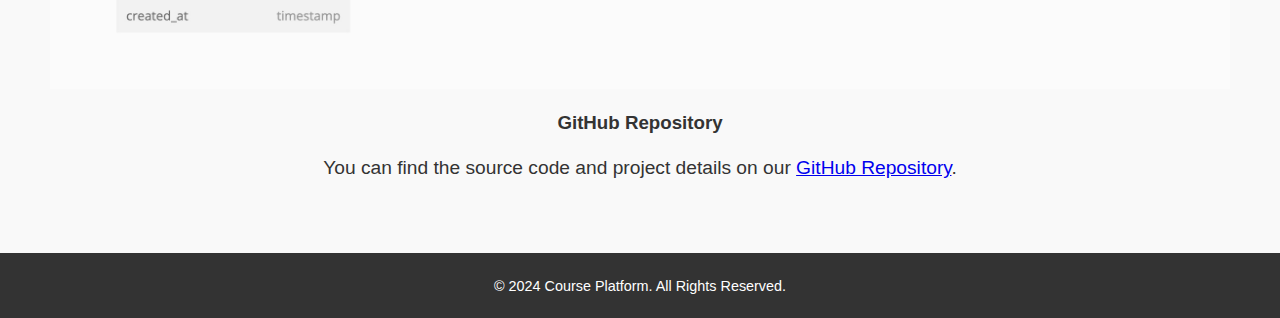
==== commit 101706f7: "Changes Made in all files" ====
--- a/About.html
+++ b/About.html
@@ -17,7 +17,7 @@
             <a href="index.html">Home</a>
             <a href="about.html">About Us</a>
             <a href="courses.html">Courses</a>
-            <a href="certifications.html">Certifications</a>
+            <a href="certifications.html">Modules</a>
             <a href="progress.html">Progress</a>
         </div>
     </div>
--- a/style1.css
+++ b/style1.css
@@ -5,6 +5,20 @@
     padding: 0;
     background-color: #f9f9f9;
     color: #333;
+    display: flex;
+    flex-direction: column;
+    min-height: 100vh; /* Ensures the body takes up at least the full viewport height */
+}
+
+ 
+.homepage {
+    background-image: url('img/bg.jpg'); /* Add the background image */
+    background-size: cover;  /* Ensure the image covers the entire page */
+    background-position: center;  /* Center the image */
+    background-attachment: fixed;  /* Keep the background fixed during scrolling */
+    min-height: 100vh;  /* Ensure the image covers the full height of the page */
+    display: flex;
+    flex-direction: column;
 }
  
 /* Navbar Styling */
@@ -38,19 +52,19 @@
     background-color: #2563EB;
     border-radius: 8px;
 }
-/* Hamburger Menu for Mobile */
+ 
 /* Hamburger Menu for Mobile */
 .hamburger {
     display: none;
     font-size: 1.5rem;
     cursor: pointer;
 }
-
+ 
 @media (max-width: 768px) {
     .hamburger {
         display: block;
     }
-
+ 
     .nav-links {
         display: none;
         flex-direction: column;
@@ -59,50 +73,57 @@
         background-color: #1E3A8A;
         width: 100%;
     }
-
+ 
     .nav-links.show {
         display: flex;
     }
 }
-/* Hero Section */
-/* Hero Section */
+ 
+
+
 /* Hero Section */
 .hero {
-    background-color: lightskyblue;
-    background-size: cover;
-    background-position: center;
-    color: white;
-    text-align: center;
-    padding: 150px 20px;
+    background-color: rgba(0, 0, 0, 0.5); /* Dark overlay for better text visibility */
+    color: white;
+    text-align: center;
+    padding: 0; /* Remove extra padding */
     display: flex;
     justify-content: center;
     align-items: center;
     flex-direction: column;
-}
- 
-.hero-content {
+    background-image: url('img/bg.jpg'); /* Background image for hero section */
+    background-size: cover;  /* Ensures the background image covers the full page */
+    background-position: center;  /* Centers the background image */
+    background-attachment: fixed; /* Keeps the background image fixed during scrolling */
+    height: 100vh;  /* Makes the hero section take up the full viewport height */
+    width: 100%;  /* Ensures the hero section stretches across the full width of the page */
+    position: relative;  /* Ensures that any child elements are positioned correctly within the hero section */
+}
+
+/* Content within hero */
+.hero .hero-content {
     max-width: 800px;
     background: rgba(0, 0, 0, 0.5); /* Slight dark overlay for better text readability */
     padding: 20px;
     border-radius: 10px;
 }
- 
+
 .hero-logo {
     width: 100px;
     height: auto;
     margin-bottom: 20px;
 }
- 
+
 .hero h1 {
     font-size: 3rem;
     margin-bottom: 20px;
 }
- 
+
 .hero p {
     font-size: 1.2rem;
     margin-bottom: 30px;
 }
- 
+
 .cta-btn {
     background-color: #2563EB;
     padding: 15px 30px;
@@ -111,11 +132,11 @@
     text-decoration: none;
     border-radius: 5px;
 }
- 
+
 .cta-btn:hover {
     background-color: #1E3A8A;
 }
- 
+
 @media (max-width: 768px) {
     .hero h1 {
         font-size: 2.5rem;
@@ -129,28 +150,43 @@
     }
 }
 
-/* Courses Section */
-.courses {
-    padding: 30px 20px;
-    text-align: center;
-}
-
-.course-dropdown {
-    margin-top: 15px;
-}
-
-button {
-    background-color: #1E3A8A;
-    color: white;
-    padding: 10px 15px;
-    border: none;
-    cursor: pointer;
-    border-radius: 5px;
-    font-size: 1rem;
-}
-
-button:hover {
-    background-color: #2563EB;
+
+/* Description Section Styling */
+.description {
+    background-color: #f4f4f4;  /* Light background for contrast */
+    padding: 40px 20px;
+    text-align: center;
+}
+
+.description-content {
+    max-width: 800px;
+    margin: 0 auto;
+    padding: 20px;
+    background-color: #ffffff;  /* White background for the content */
+    border-radius: 10px;
+    box-shadow: 0 2px 10px rgba(0, 0, 0, 0.1);  /* Subtle shadow for a card effect */
+}
+
+.description h2 {
+    font-size: 2rem;
+    margin-bottom: 20px;
+    color: #333;  /* Darker color for the heading */
+}
+
+.description p {
+    font-size: 1.2rem;
+    color: #555;  /* Lighter color for the paragraph */
+    line-height: 1.6;
+}
+
+@media (max-width: 768px) {
+    .description h2 {
+        font-size: 1.5rem;
+    }
+
+    .description p {
+        font-size: 1rem;
+    }
 }
 
 /* About Section */
@@ -230,18 +266,55 @@
     height: auto;
     margin-top: 20px;
 }
-
 /* Courses Section */
-.courses {
+.courses-list {
     padding: 40px;
     text-align: center;
 }
 
-.course-dropdown {
-    margin-top: 20px;
-}
-
-button {
+/* Course Card Container */
+.course-card {
+    display: inline-block;
+    width: 300px;
+    margin: 20px;
+    padding: 20px;
+    background-color: #F3F4F6;
+    border-radius: 10px;
+    box-shadow: 0 4px 8px rgba(0, 0, 0, 0.2);
+    text-align: left;
+    transition: transform 0.3s, box-shadow 0.3s;
+}
+
+/* Hover effect for Course Card */
+.course-card:hover {
+    transform: translateY(-5px);
+    box-shadow: 0 8px 16px rgba(0, 0, 0, 0.3);
+}
+
+/* Course Image Styling */
+.course-card img {
+    width: 100%;
+    height: 150px;
+    border-radius: 10px 10px 0 0;
+    object-fit: cover;
+}
+
+/* Course Title */
+.course-card h3 {
+    font-size: 20px;
+    color: #1E3A8A;
+    margin-top: 15px;
+}
+
+/* Course Description */
+.course-card p {
+    color: #4B5563;
+    font-size: 14px;
+    line-height: 1.6;
+}
+
+/* Enroll Button Styling */
+.enroll-btn {
     background-color: #1E3A8A;
     color: white;
     padding: 10px 20px;
@@ -249,11 +322,16 @@
     cursor: pointer;
     border-radius: 5px;
     font-size: 16px;
-}
-
-button:hover {
+    margin-top: 15px;
+    width: 100%; /* Full width button */
+    text-align: center;
+    transition: background-color 0.3s;
+}
+
+.enroll-btn:hover {
     background-color: #2563EB;
 }
+
 
 /* Progress Section */
 .progress {
@@ -333,3 +411,56 @@
 }
 
 
+body {
+    font-family: Arial, sans-serif;
+    margin: 0;
+    padding: 0;
+    background-color: #f4f4f4;
+  }
+  
+  nav {
+    background-color: #333;
+    padding: 10px;
+    color: white;
+  }
+  
+  .nav-container {
+    display: flex;
+    justify-content: space-between;
+    align-items: center;
+  }
+  
+  .nav-links a {
+    color: white;
+    text-decoration: none;
+    padding: 10px;
+  }
+  
+  .nav-links a:hover {
+    background-color: #575757;
+  }
+  
+  .progress {
+    padding: 20px;
+  }
+  
+  .course-selection {
+    margin-bottom: 20px;
+  }
+  
+  .chart-container {
+    display: flex;
+    justify-content: space-around;
+    flex-wrap: wrap;
+  }
+  
+  #courseLineChart, #courseDonutChart, #courseBarChart {
+    margin: 20px 0;
+  }
+  
+  footer {
+    text-align: center;
+    padding: 10px;
+    background-color: #333;
+    color: white;
+  }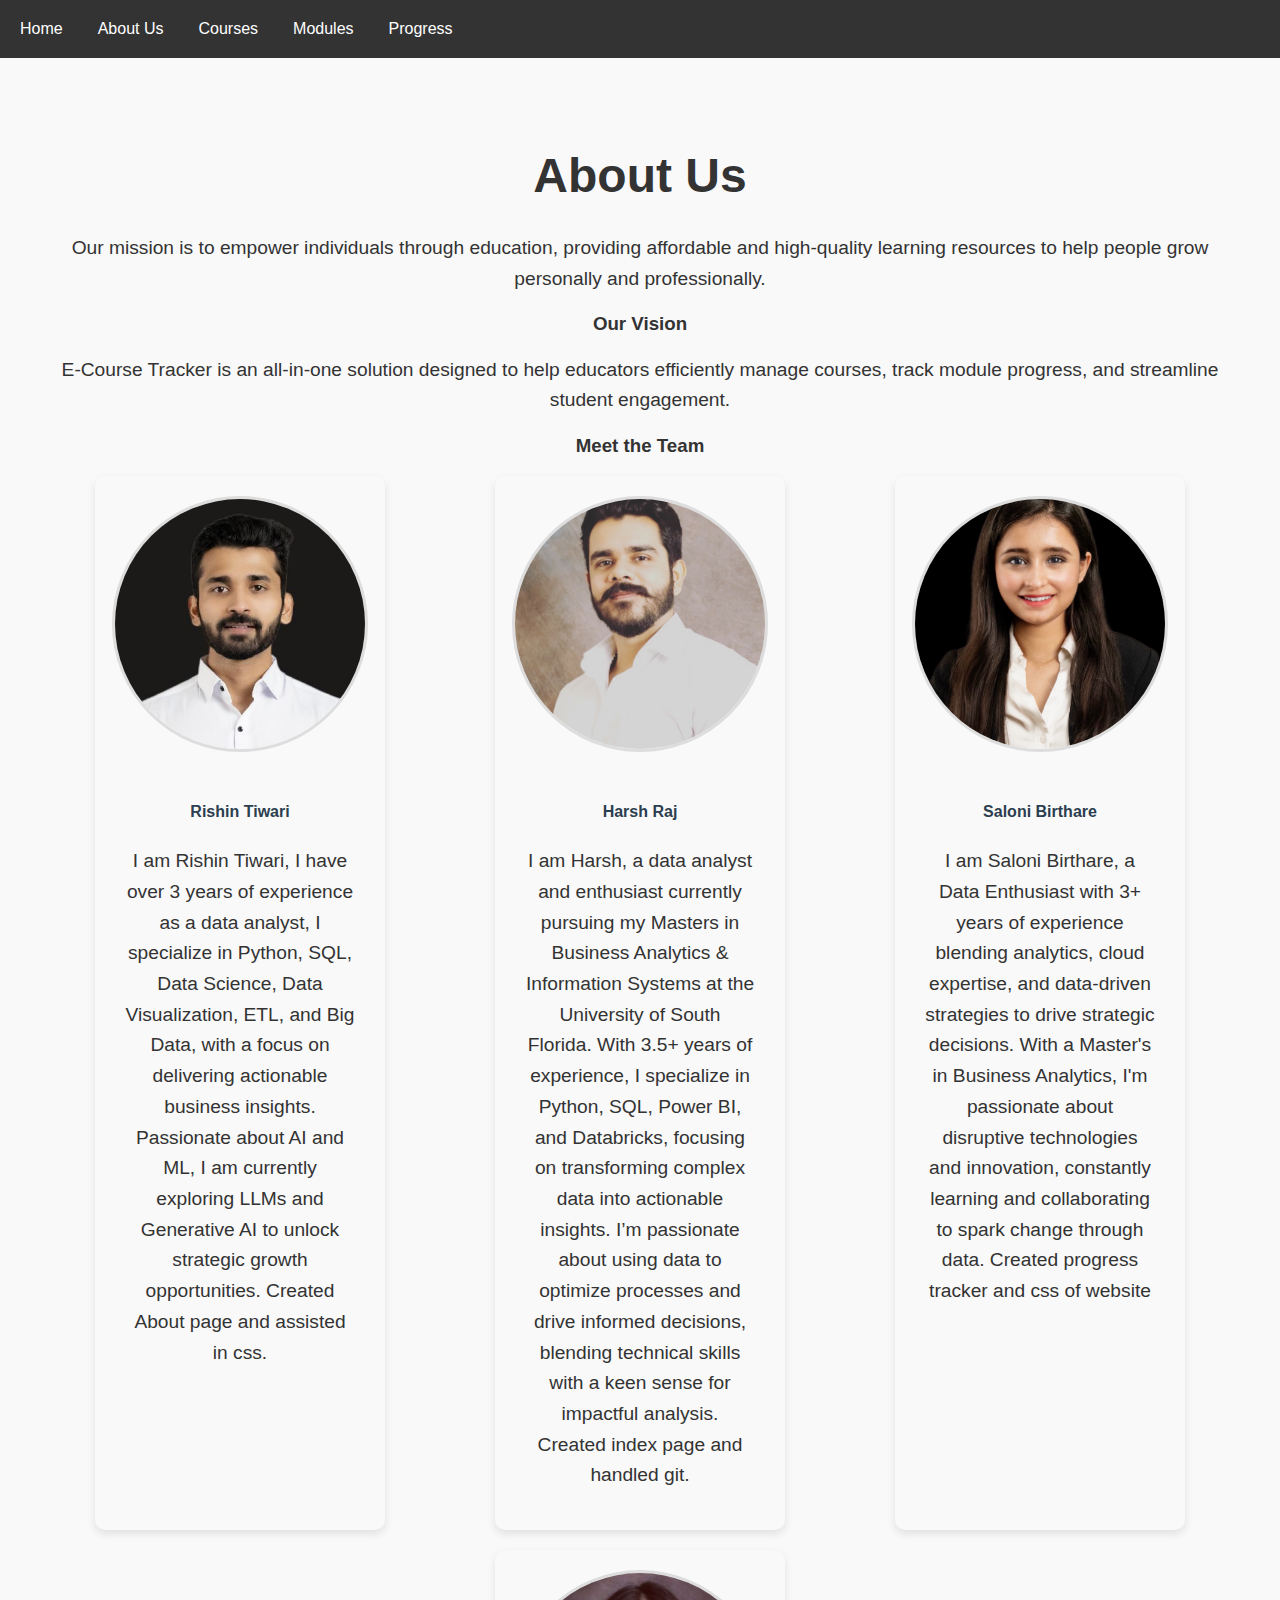
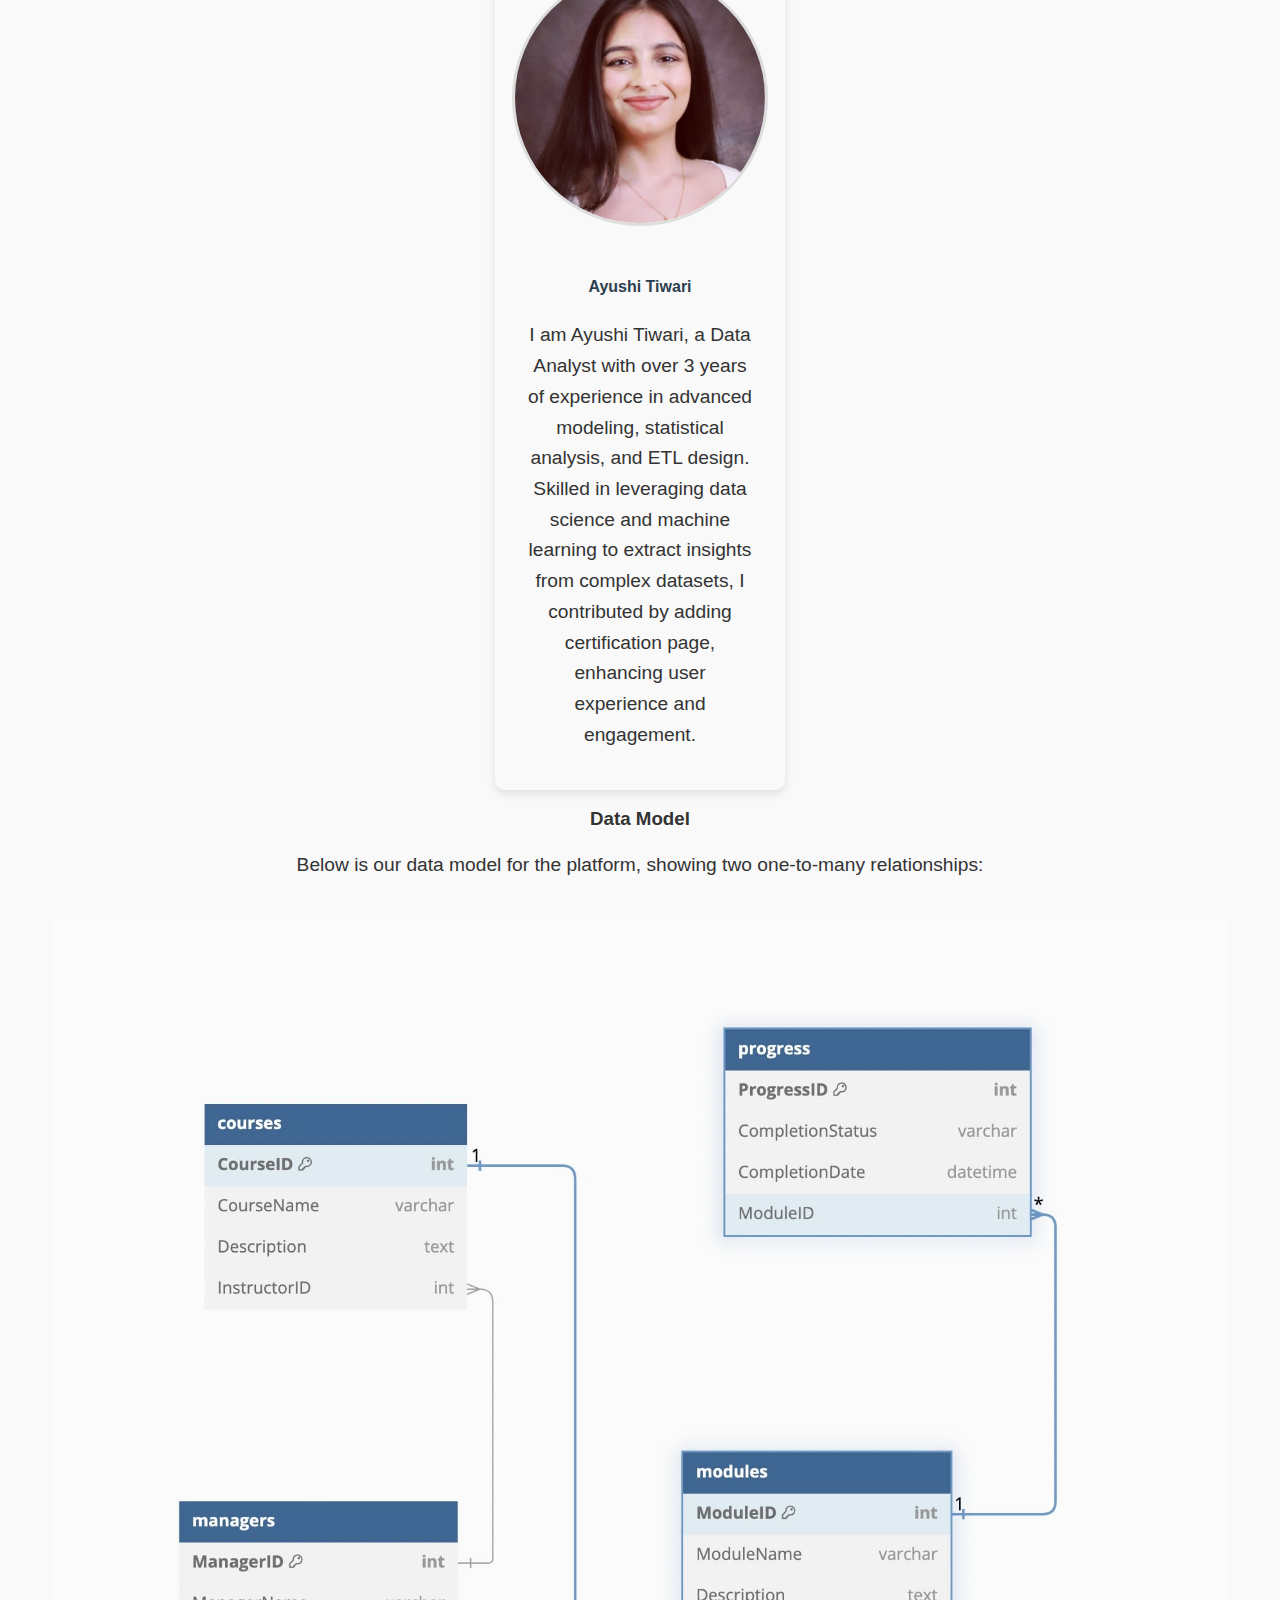
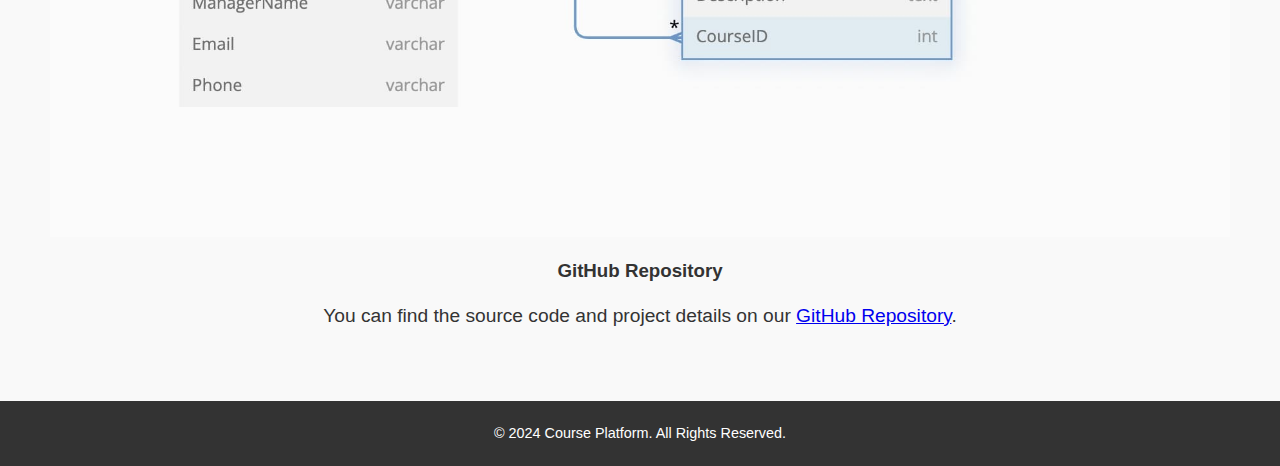
==== commit a2327b8f: "Allchnages combined" ====
--- a/About.html
+++ b/About.html
@@ -28,7 +28,7 @@
   <p>Our mission is to empower individuals through education, providing affordable and high-quality learning resources to help people grow personally and professionally.</p>
 
   <h3>Our Vision</h3>
-  <p>We envision a world where learning is accessible to all, helping individuals achieve their career goals and aspirations.</p>
+  <p>E-Course Tracker is an all-in-one solution designed to help educators efficiently manage courses, track module progress, and streamline student engagement.</p>
 
   <!-- Group Members Section -->
   <h3>Meet the Team</h3>
@@ -66,7 +66,7 @@
   <!-- Data Model Section -->
   <h3>Data Model</h3>
   <p>Below is our data model for the platform, showing two one-to-many relationships:</p>
-  <img src="img/erd.jpeg" alt="Data Model" class="data-model-img">
+  <img src="img/erd1.jpg" alt="Data Model" class="data-model-img">
 
   <!-- GitHub Link -->
   <h3>GitHub Repository</h3>
